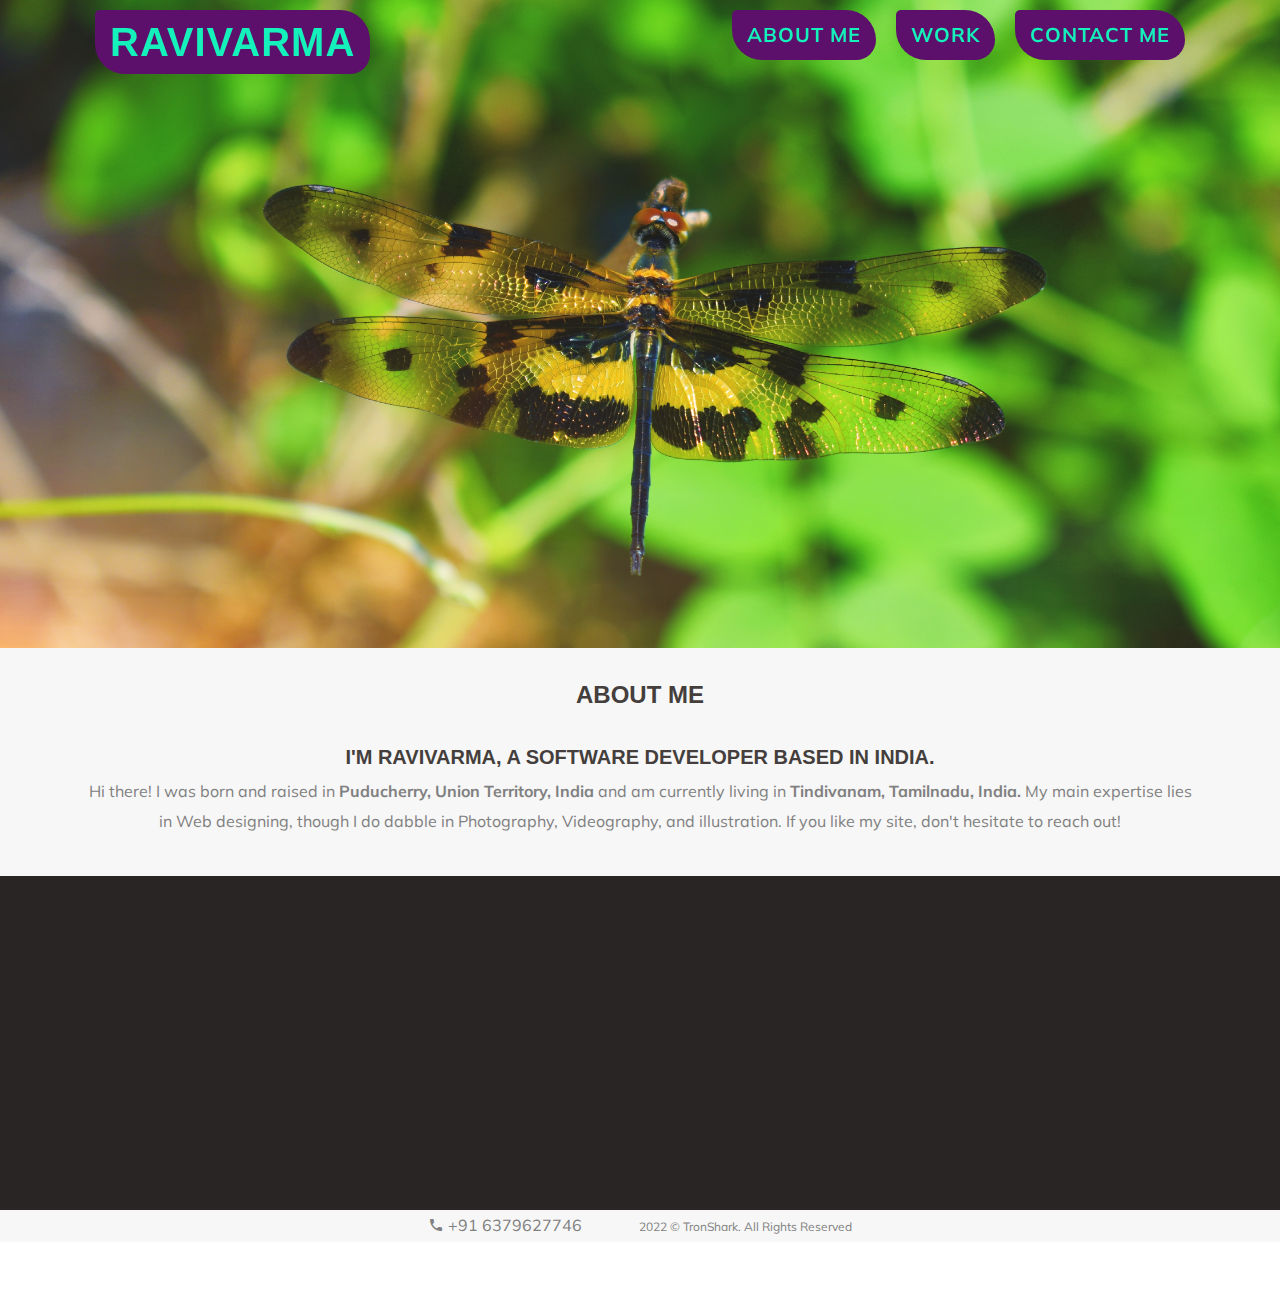
==== about.html @ 3644794b "first commit" ====
<!DOCTYPE html>
<html lang="en">
  <head prefix="og: http://ogp.me/ns#">
    <meta charset="utf-8" />
    <meta http-equiv="Cache-Control" content="no-store" />
    <meta http-equiv="X-UA-Compatible" content="IE=Edge" />
    <meta name="viewport" content="width=device-width, initial-scale=1.0" />

    <meta name="robots" content="index, nofollow" />
    <meta name="web_author" content="Ravivarma" />
    <meta property="og:title" content="varma | About Me" />
    <meta property="og:type" content="website" />
    <meta property="og:url" content="https://varma.com/about.html" />

    <link rel="shortcut icon" href="/images/DP_edited - Copy.jpg" />
    <title>Ravivarma</title>
    <link href="css/aos.css" rel="stylesheet" />
    <!-- Bootstrap core CSS -->
    <link href="css/bootstrap.min.css" rel="stylesheet" />
    <link
      href="https://maxcdn.bootstrapcdn.com/font-awesome/4.7.0/css/font-awesome.min.css"
      rel="stylesheet"
    />
    <!-- Materialdesign icons css -->
    <link href="css/materialdesignicons.min.css" rel="stylesheet" />
    <!-- Mobirise icons css -->
    <link href="css/mobiriseicons.css" rel="stylesheet" />
    <!--Template Color-->
    <link href="css/colors/default.css" rel="stylesheet" id="color-opt" />
    <!-- Custom styles for this template -->
    <link href="css/style.css" rel="stylesheet" />
    <link href="css/menu.css" rel="stylesheet" />
    <link href="css/lightbox.min.css" rel="stylesheet" />

    <!-- Global site tag (gtag.js) - Google Analytics -->
    <script
      async
      src="https://www.googletagmanager.com/gtag/js?id=UA-61509387-1"
    ></script>
    <script>
      window.dataLayer = window.dataLayer || [];
      function gtag() {
        dataLayer.push(arguments);
      }
      gtag("js", new Date());

      gtag("config", "UA-61509387-1");
    </script>
  </head>
  <body>
    <!-- Navigation Bar-->
    <header id="topnav" class="defaultscroll fixed-top sticky">
      <div class="container">
        <!-- Logo container-->
        <div>
          <a
            href="index.html"
            class="logo text-uppercase"
            target="_self"
            rel="noopener noreferrer"
          >
            <h1 id="varma">RAVIVARMA</h1>
          </a>
        </div>
        <!-- End Logo container-->
        <div class="menu-extras">
          <div class="menu-item">
            <!-- Mobile menu toggle-->
            <a class="navbar-toggle" href="#" rel="nofollow" role="button">
              <div class="lines">
                <span></span>
                <span></span>
                <span></span>
              </div>
            </a>
            <!-- End mobile menu toggle-->
          </div>
        </div>
        <div id="navigation">
          <!-- Navigation Menu-->
          <ul class="navigation-menu">
            <li class="">
              <a href="about.html"> About Me</a>
            </li>
            <li class="">
              <a href="Work.html"> Work</a>
            </li>
            <li class="">
              <a href="Contact.html">Contact me</a>
            </li>
          </ul>
        </div>
      </div>
    </header>

    <div class="about-container">
      <div id="particles-js">
        <div class="product-caption text-center"></div>
      </div>
      <section class="section bg-light pt-4 pb-4">
        <div class="container">
          <!-- data-aos="fade-up"-->
          <div class="title text-center">
            <h2><b> About Me </b></h2>
            <span class="title-border"><i class=""></i></span>
          </div>
          <div class="row justify-content-center">
            <div class="col-md-12 col-xs-12">
              <h5 class="text-center">
                I'm Ravivarma, a Software Developer based in India.
              </h5>
              <p class="text-center">
                Hi there! I was born and raised in
                <b>Puducherry, Union Territory, India</b> and am currently
                living in <b>Tindivanam, Tamilnadu, India. </b> My main
                expertise lies in Web designing, though I do dabble in
                Photography, Videography, and illustration. If you like my site,
                don't hesitate to reach out!
              </p>
            </div>
          </div>
        </div>
      </section>

      <section class="section footer">
        <div class="container" data-aos="fade-up">
          <div class="row">
            <div class="col-lg-10 d-none d-sm-block">
              <h5 class="text-uppercase footer-title text-left">Contact</h5>
              <div class="row justify-content-center">
                <div class="contact-us col">
                  <ul class="list-unstyled company-sub-menu">
                    <li>
                      <a href="" target="_blank"> Resume </a>
                    </li>
                    <li>
                      <a
                        href="mailto:ravivarma.dy@gmail.com?Subject=Information%20about"
                        target="_blank"
                      >
                        Email
                      </a>
                    </li>
                    <li>
                      <a
                        href="https://www.linkedin.com/in/ravivarma-damodharan"
                        target="_blank"
                      >
                        LinkedIn
                      </a>
                    </li>
                    <li>
                      <a
                        href="https://www.facebook.com/krrish.krishna.940/"
                        target="_blank"
                      >
                        Facebook
                      </a>
                    </li>
                    <li>
                      <a
                        href="https://www.youtube.com/channel/UC0N2iqDBIHFuB_pYarx8Trg"
                        target="_blank"
                      >
                        Youtube
                      </a>
                    </li>
                  </ul>
                </div>
              </div>
            </div>
            <div class="col-lg-2">
              <Img src="/images/DP_edited - Copy.jpg " id="myphoto"></Img>
            </div>
          </div>
        </div>
      </section>
    </div>
    <div class="footer-alt bg-light">
      <div class="container">
        <div class="row justify-content-center">
          <div class="text-center">
            <div class="contact-us d-i-b">
              <a
                href="tel:+916379627746"
                rel="nofollow"
                class="text-grey p-r-5"
              >
                <i class="mdi mdi-phone"></i> +91 6379627746
              </a>
            </div>

            <div class="contact-us d-i-b">
              <span class="pl-5 f-s-12">
                2022 © TronShark. All Rights Reserved
              </span>
            </div>
          </div>
        </div>
      </div>
    </div>
    <!-- js placed at the end of the document so the pages load faster -->
    <script src="js/jquery.min.js"></script>
    <script src="js/popper.min.js"></script>
    <script src="js/bootstrap.min.js"></script>
    <script src="js/scrollspy.min.js" type="text/javascript"></script>
    <script src="js/aos.js"></script>
    <!--common script for all pages-->
    <script src="js/jquery.app.js"></script>

    <!--<script type="text/javascript" src="assets/js/jquery.easing.min.js"></script>-->
    <script type="text/javascript" src="assets/js/lightbox.min.js"></script>
    <script
      type="text/javascript"
      src="assets/js/imagesloaded.pkgd.min.js"
    ></script>
    <script type="text/javascript" src="assets/js/isotope.pkgd.min.js"></script>

    <script>
      !(function (a) {
        "use strict";

        a(function () {
          var b = a(".work-posts");
          b.imagesLoaded().progress(function () {
            b.isotope({
              itemSelector: ".item",
            });
          });
          var c = {
            numberGreaterThan50: function () {
              var b = a(this).find(".number").text();
              return parseInt(b, 10) > 50;
            },
            ium: function () {
              var b = a(this).find(".name").text();
              return b.match(/ium$/);
            },
          };
          a("#filters").on("click", "li", function () {
            var d = a(this).attr("data-filter");
            (d = c[d] || d),
              b.isotope({
                filter: d,
              });
          }),
            a(".filters").each(function (b, c) {
              var d = a(c);
              d.on("click", "li", function () {
                d.find(".active").removeClass("active"),
                  a(this).addClass("active");
              });
            });
        })(new WOW()).init();
      })(jQuery);
    </script>
  </body>
</html>
---- css/mobiriseicons.css ----
@font-face {
  font-family: 'MobiriseIcons';
  src:  url('../fonts/MobiriseIcons73ab.html?5dqoim');
  src:  url('../fonts/MobiriseIcons73ab.html?5dqoim#iefix') format('embedded-opentype'),
    url('../fonts/mobirise73ab.ttf?5dqoim') format('truetype'),
    url('../fonts/mobirise73ab.woff?5dqoim') format('woff'),
    url('../fonts/MobiriseIcons73ab-2.html?5dqoim#MobiriseIcons') format('svg');
  font-weight: normal;
  font-style: normal;
}

[class^="mbri-"], [class*=" mbri-"] {
  /* use !important to prevent issues with browser extensions that change fonts */
  font-family: 'MobiriseIcons' !important;
  speak: none;
  font-style: normal;
  font-weight: normal;
  font-variant: normal;
  text-transform: none;
  line-height: 1;

  /* Better Font Rendering =========== */
  -webkit-font-smoothing: antialiased;
  -moz-osx-font-smoothing: grayscale;
}

.mbri-add-submenu:before {
  content: "\e900";
}
.mbri-alert:before {
  content: "\e901";
}
.mbri-align-center:before {
  content: "\e902";
}
.mbri-align-justify:before {
  content: "\e903";
}
.mbri-align-left:before {
  content: "\e904";
}
.mbri-align-right:before {
  content: "\e905";
}
.mbri-android:before {
  content: "\e906";
}
.mbri-apple:before {
  content: "\e907";
}
.mbri-arrow-down:before {
  content: "\e908";
}
.mbri-arrow-next:before {
  content: "\e909";
}
.mbri-arrow-prev:before {
  content: "\e90a";
}
.mbri-arrow-up:before {
  content: "\e90b";
}
.mbri-bold:before {
  content: "\e90c";
}
.mbri-bookmark:before {
  content: "\e90d";
}
.mbri-bootstrap:before {
  content: "\e90e";
}
.mbri-briefcase:before {
  content: "\e90f";
}
.mbri-browse:before {
  content: "\e910";
}
.mbri-bulleted-list:before {
  content: "\e911";
}
.mbri-calendar:before {
  content: "\e912";
}
.mbri-camera:before {
  content: "\e913";
}
.mbri-cart-add:before {
  content: "\e914";
}
.mbri-cart-full:before {
  content: "\e915";
}
.mbri-cash:before {
  content: "\e916";
}
.mbri-change-style:before {
  content: "\e917";
}
.mbri-chat:before {
  content: "\e918";
}
.mbri-clock:before {
  content: "\e919";
}
.mbri-close:before {
  content: "\e91a";
}
.mbri-cloud:before {
  content: "\e91b";
}
.mbri-code:before {
  content: "\e91c";
}
.mbri-contact-form:before {
  content: "\e91d";
}
.mbri-credit-card:before {
  content: "\e91e";
}
.mbri-cursor-click:before {
  content: "\e91f";
}
.mbri-cust-feedback:before {
  content: "\e920";
}
.mbri-database:before {
  content: "\e921";
}
.mbri-delivery:before {
  content: "\e922";
}
.mbri-desktop:before {
  content: "\e923";
}
.mbri-devices:before {
  content: "\e924";
}
.mbri-down:before {
  content: "\e925";
}
.mbri-download:before {
  content: "\e926";
}
.mbri-drag-n-drop:before {
  content: "\e927";
}
.mbri-drag-n-drop2:before {
  content: "\e928";
}
.mbri-edit:before {
  content: "\e929";
}
.mbri-edit2:before {
  content: "\e92a";
}
.mbri-error:before {
  content: "\e92b";
}
.mbri-extension:before {
  content: "\e92c";
}
.mbri-features:before {
  content: "\e92d";
}
.mbri-file:before {
  content: "\e92e";
}
.mbri-flag:before {
  content: "\e92f";
}
.mbri-folder:before {
  content: "\e930";
}
.mbri-gift:before {
  content: "\e931";
}
.mbri-github:before {
  content: "\e932";
}
.mbri-globe-2:before {
  content: "\e933";
}
.mbri-globe:before {
  content: "\e934";
}
.mbri-growing-chart:before {
  content: "\e935";
}
.mbri-hearth:before {
  content: "\e936";
}
.mbri-help:before {
  content: "\e937";
}
.mbri-home:before {
  content: "\e938";
}
.mbri-hot-cup:before {
  content: "\e939";
}
.mbri-idea:before {
  content: "\e93a";
}
.mbri-image-gallery:before {
  content: "\e93b";
}
.mbri-image-slider:before {
  content: "\e93c";
}
.mbri-info:before {
  content: "\e93d";
}
.mbri-italic:before {
  content: "\e93e";
}
.mbri-key:before {
  content: "\e93f";
}
.mbri-laptop:before {
  content: "\e940";
}
.mbri-layers:before {
  content: "\e941";
}
.mbri-left-right:before {
  content: "\e942";
}
.mbri-left:before {
  content: "\e943";
}
.mbri-letter:before {
  content: "\e944";
}
.mbri-like:before {
  content: "\e945";
}
.mbri-link:before {
  content: "\e946";
}
.mbri-lock:before {
  content: "\e947";
}
.mbri-login:before {
  content: "\e948";
}
.mbri-logout:before {
  content: "\e949";
}
.mbri-magic-stick:before {
  content: "\e94a";
}
.mbri-map-pin:before {
  content: "\e94b";
}
.mbri-menu:before {
  content: "\e94c";
}
.mbri-mobile:before {
  content: "\e94d";
}
.mbri-mobile2:before {
  content: "\e94e";
}
.mbri-mobirise:before {
  content: "\e94f";
}
.mbri-more-horizontal:before {
  content: "\e950";
}
.mbri-more-vertical:before {
  content: "\e951";
}
.mbri-music:before {
  content: "\e952";
}
.mbri-new-file:before {
  content: "\e953";
}
.mbri-numbered-list:before {
  content: "\e954";
}
.mbri-opened-folder:before {
  content: "\e955";
}
.mbri-pages:before {
  content: "\e956";
}
.mbri-paper-plane:before {
  content: "\e957";
}
.mbri-paperclip:before {
  content: "\e958";
}
.mbri-photo:before {
  content: "\e959";
}
.mbri-photos:before {
  content: "\e95a";
}
.mbri-pin:before {
  content: "\e95b";
}
.mbri-play:before {
  content: "\e95c";
}
.mbri-plus:before {
  content: "\e95d";
}
.mbri-preview:before {
  content: "\e95e";
}
.mbri-print:before {
  content: "\e95f";
}
.mbri-protect:before {
  content: "\e960";
}
.mbri-question:before {
  content: "\e961";
}
.mbri-quote-left:before {
  content: "\e962";
}
.mbri-quote-right:before {
  content: "\e963";
}
.mbri-redo:before {
  content: "\e964";
}
.mbri-refresh:before {
  content: "\e965";
}
.mbri-responsive:before {
  content: "\e966";
}
.mbri-right:before {
  content: "\e967";
}
.mbri-rocket:before {
  content: "\e968";
}
.mbri-sad-face:before {
  content: "\e969";
}
.mbri-sale:before {
  content: "\e96a";
}
.mbri-save:before {
  content: "\e96b";
}
.mbri-search:before {
  content: "\e96c";
}
.mbri-setting:before {
  content: "\e96d";
}
.mbri-setting2:before {
  content: "\e96e";
}
.mbri-setting3:before {
  content: "\e96f";
}
.mbri-share:before {
  content: "\e970";
}
.mbri-shopping-bag:before {
  content: "\e971";
}
.mbri-shopping-basket:before {
  content: "\e972";
}
.mbri-shopping-cart:before {
  content: "\e973";
}
.mbri-sites:before {
  content: "\e974";
}
.mbri-smile-face:before {
  content: "\e975";
}
.mbri-speed:before {
  content: "\e976";
}
.mbri-star:before {
  content: "\e977";
}
.mbri-success:before {
  content: "\e978";
}
.mbri-sun:before {
  content: "\e979";
}
.mbri-sun2:before {
  content: "\e97a";
}
.mbri-tablet-vertical:before {
  content: "\e97b";
}
.mbri-tablet:before {
  content: "\e97c";
}
.mbri-target:before {
  content: "\e97d";
}
.mbri-timer:before {
  content: "\e97e";
}
.mbri-to-ftp:before {
  content: "\e97f";
}
.mbri-to-local-drive:before {
  content: "\e980";
}
.mbri-touch-swipe:before {
  content: "\e981";
}
.mbri-touch:before {
  content: "\e982";
}
.mbri-trash:before {
  content: "\e983";
}
.mbri-underline:before {
  content: "\e984";
}
.mbri-undo:before {
  content: "\e985";
}
.mbri-unlink:before {
  content: "\e986";
}
.mbri-unlock:before {
  content: "\e987";
}
.mbri-up-down:before {
  content: "\e988";
}
.mbri-up:before {
  content: "\e989";
}
.mbri-update:before {
  content: "\e98a";
}
.mbri-upload:before {
  content: "\e98b";
}
.mbri-user:before {
  content: "\e98c";
}
.mbri-user2:before {
  content: "\e98d";
}
.mbri-users:before {
  content: "\e98e";
}
.mbri-video-play:before {
  content: "\e98f";
}
.mbri-video:before {
  content: "\e990";
}
.mbri-watch:before {
  content: "\e991";
}
.mbri-website-theme:before {
  content: "\e992";
}
.mbri-wifi:before {
  content: "\e993";
}
.mbri-windows:before {
  content: "\e994";
}
.mbri-zoom-out:before {
  content: "\e995";
}
---- css/colors/default.css ----
/*
* Template Name : Linexon | Responsive Bootstrap Landing Template
* Version : 1.0.0
* Created by : Themesdesign
* File : Template default color
*/

span.title-border,.features-desc a:hover,.service-box .service-icon,.company-sub-menu li a:hover,.text-custom,#topnav .has-submenu.active .submenu li.active > a,
#navigation li.active a,#topnav .navigation-menu > li .submenu li a:hover,#topnav .navigation-menu .has-submenu .submenu > li:hover > a,
#topnav .navigation-menu > li:hover > a {
  color: #036a9f !important;
}

.btn-custom,.bg-custom,.play-icon-circle,.main-slider .flex-control-paging li a.flex-active,.features-border,.team-social li a:hover,.plan-price h6,
.footer-icons li a:hover,#topnav .navbar-toggle.open span:hover {
  /*  615fe6 */
  background-color: #036a9f ;
}

.btn-custom{
  border: 1px solid #036a9f !important;
}

.team-box.active,.team-social li a:hover,.form-control:focus,.footer-icons li a:hover,#topnav .has-submenu.active .menu-arrow{
    border-color: #036a9f !important;
}

.btn-custom:hover,
.btn-custom:focus,
.btn-custom:active,
.btn-custom.active,
.btn-custom.focus,
.btn-custom:active,
.btn-custom:focus,
.btn-custom:hover,
.open > .dropdown-toggle.btn-custom {
    background-color:#5250d0;
    border-color:#5250d0;
}

@media (min-width: 992px) {
  #topnav .navigation-menu > li .submenu li a:hover,#topnav .navigation-menu .has-submenu .submenu > li:hover > a,#topnav .navigation-menu > li:hover > a,
  #topnav .navigation-menu > li:hover > .menu-arrow{
    color: #036a9f;
  }
}

@media (max-width: 991px) {
  #topnav .navigation-menu > li > a:hover,
  #topnav .navigation-menu > li .submenu li a:hover,
  #topnav .navigation-menu > li.has-submenu.open > a,
  #topnav .menu-extras .menu-item .cart > a:hover,
  #topnav .menu-extras .menu-item .search > a:hover,#topnav .navigation-menu .submenu.open .has-submenu.open > a,#topnav .has-submenu.active a{
    color: #036a9f !important;
  }
}
---- css/style.css ----
﻿@import url("https://fonts.googleapis.com/css?family=Muli");
@import url("https://fonts.googleapis.com/css?family=Arimo");
@import url("https://fonts.googleapis.com/css?family=Questrial");

body {
  /*font-family: 'Lato', sans-serif;*/
  /*font-family: 'Source Sans Pro', sans-serif;*/
  font-family: "Muli", sans-serif;
  color: #808080;
  line-height: 30px;
}

.text-grey {
  color: #808080;
}

a:hover {
  color: inherit !important;
}

h1,
h2,
h3,
h4,
h5,
h6 {
  font-family: "Arimo", sans-serif;
  font-family: Montserrat, sans-serif;
  font-weight: 700;
  text-transform: uppercase;
  color: #443e3c;
}

.text-clamp-3 {
  overflow: hidden;
  display: -webkit-box;
  -webkit-line-clamp: 3;
  -webkit-box-orient: vertical;
}

a {
  text-decoration: none !important;
  outline: none !important;
}

.p-20 {
  padding: 20px;
}

.custom-badge {
  display: inline-block;
  padding: 8px 12px;
  margin: 0 8px;
  text-transform: uppercase;
  font-size: 13px;
  font-weight: 500;
  background: #fff;
  cursor: pointer;
  margin-bottom: 15px;
}

.bg-light {
  background-color: #f7f7f7 !important;
}

.bg-lightgrey {
  background-color: #f8f9fa !important;
}

.bg-blue {
  background-color: #036a9f !important;
}

.bg-light-blue {
  background-color: #42d1fb !important;
}

.bg-light-blue-gradiant {
  background-color: rgba(67, 209, 251, 0.5) !important;
}

.bg-blue-gradiant {
  background-color: hsla(211, 100%, 50%, 0.5) !important;
}

.bg-purple {
  background-color: #864ba5;
}

.bg-purple-gradiant {
  background-color: hsla(262, 29%, 53%, 0.5) !important;
}

.bg-pink {
  background-color: #b24592;
}

.bg-orange {
  background-color: hsla(33, 100%, 52%, 0.788235294117647);
}

.bg-theme-orange {
  background-color: #ff900a !important;
}

.text-purple {
  color: #864ba5 !important;
}

.text-benchaway-blue {
  color: #b91b09 !important;
}

.banyanPro {
  color: #ff9200;
  text-transform: capitalize !important;
}

.inspire_ceo {
  font-size: 34px;
  font-family: "Anton", sans-serif;
  color: #ffc107;
  line-height: 42px;
  font-weight: 300 !important;
}

#mainslider .full-screen {
  background-size: cover;
  background-position: center;
  background-repeat: no-repeat;
}

#mainslider .carousel-item {
  height: auto !important;
  min-height: 60vh !important;
  /*height: 80vh !important;*/
  /*min-height: 65vh !important;*/
  background-position-x: 15% !important;
}

/*#mainslider .carousel-item img {
        height: 80vh !important;
    }*/

#mainslider .carousel-control-next,
#mainslider .carousel-control-prev {
  width: 8%;
}

#mainslider .carousel-item .carousel-caption {
  right: 0;
  width: 100%;
  left: 9%;
  top: 55%;
  transform: translateY(-50%);
  bottom: initial;
}

#mainslider .carousel-item .carousel-caption h5 {
  font-size: 52px;
  color: #fff;
  text-align: left;
  text-transform: inherit;
  width: 60%;
  line-height: 58px;
}

#mainslider .carousel-item .carousel-caption .tagline,
.tagline {
  font-size: 22px;
  margin-bottom: 10px;
  opacity: 0.8;
}

#mainslider .btn-primary {
  border: 1px solid #d6d6d6;
  margin-top: 15px;
  transition: 0.3s;
}

.btn-banyanpro {
  background-color: #ebf5f9;
  color: #036a9f;
  transition: 0.3s;
}

.btn-banyanpro:hover {
  background-color: #036a9f;
  color: #ebf5f9;
  transition: 0.3s;
}

.btn-banyanflow {
  background-color: #f1fbf6;
  color: #25c16f;
}

.btn-banyanflow:hover {
  background-color: #179e57;
  color: #f1fbf6;
}

.btn-delxpro {
  background-color: #fbf2db;
  color: #f5b212;
}

.btn-delxpro:hover {
  background-color: #ffbf26;
  color: #fbf2db;
}

.btn-signex {
  background-color: #ffd9e6;
  color: #d91a5d;
}

.btn-signex:hover {
  background-color: #b7124b;
  color: #ffd9e6;
}

.btn-benchaway {
  background-color: #fee1dd;
  color: #d81f08;
}

.btn-benchaway:hover {
  background-color: #d81f08;
  color: #fee1dd;
}

a.btn-primary {
  color: #fff !important;
}

a.btn-primary:hover,
a.btn-primary:focus {
  color: #fff !important;
}

#products-list {
  background-image: url("") /*../images/homepage/varma-banner.png*/;
  background-position: center;
  background-size: cover;
}

.carousel-fade .carousel-item {
  opacity: 0;
  transition-duration: 0.6s;
  transition-property: opacity;
}

.carousel-fade .carousel-item.active,
.carousel-fade .carousel-item-next.carousel-item-left,
.carousel-fade .carousel-item-prev.carousel-item-right {
  opacity: 1;
}

.carousel-fade .active.carousel-item-left,
.carousel-fade .active.carousel-item-right {
  opacity: 0;
}

.carousel-fade .carousel-item-next,
.carousel-fade .carousel-item-prev,
.carousel-fade .carousel-item.active,
.carousel-fade .active.carousel-item-left,
.carousel-fade .active.carousel-item-prev {
  transform: translateX(0);
  transform: translate3d(0, 0, 0);
}

.imp-text {
  font-size: 28px;
  color: #036a9f;
  font-weight: 600;
  line-height: 34px;
}

[data-target] {
  cursor: pointer !important;
}

#product-cont .card {
  margin-bottom: 20px;
}

#product-cont .card:hover {
  -webkit-transform: translateY(-0.5rem);
  transform: translateY(-0.5rem);
  transition: ease-in-out 0.5s;
}
/*#product-cont .card:hover .card-text {
     color:#808080;
}*/
#product-cont .card .card-text {
  color: #808080;
  margin-top: 1rem;
}
/*#product-cont .product-img {
    width: 80px;
    margin: 10px auto;
}*/

.blogs #blogs {
  position: inherit;
  width: 100%;
  height: 72vh;
  background-image: url("../images/blogs-banner.png");
  background-repeat: no-repeat;
  background-size: 100%;
  /*background-position: 50% 40%;*/
}

.blog-e-learning #blogs {
  position: inherit;
  width: 100%;
  height: 72vh;
  background-image: url(../images/blogs/importance-of-E-learning-1.png);
  background-repeat: no-repeat;
  background-size: 100%;
  background-position: 50% 40%;
}

.skill-dev #blogs {
  position: inherit;
  width: 100%;
  height: 72vh;
  background-image: url(../images/blogs/skill-development.png);
  background-repeat: no-repeat;
  background-size: 100%;
  background-position: 50% 40%;
}

.blog-card {
  border: 0;
  margin-bottom: 20px;
}

.blog-card .tags {
  list-style: none;
  padding-left: 0;
  position: absolute;
  bottom: 10px;
  left: 30px;
}

.blog-card .tags li {
  list-style: none;
  display: inline-block;
  color: #fff;
  border-radius: 3px;
  background-color: #ff9200;
  padding: 1px 10px;
  font-weight: 300;
}

.blog-card .tags li a {
  color: #ffe !important;
}

.blog-card .tags li:hover a {
  color: #fff;
}

.meta li {
  display: inline-block;
  color: rgb(41, 41, 41) !important;
  margin-right: 10px;
  font-weight: 300;
  font-size: 14px;
}

.meta {
  padding-left: 0;
}

.meta li a {
  color: rgb(41, 41, 41) !important;
}

.blog-card .card-block {
  padding-left: 20px !important;
  /*padding-top: 10px;*/
}

.blog-card h4 {
  text-transform: capitalize;
  font-weight: 600;
  margin-bottom: 5px;
}

.blog-card .card-title a {
  color: rgb(41, 41, 41);
  font-size: 22px;
}

.blog-card .card-title a:hover,
.blog-card a:hover {
  color: #ff9800 !important;
}

.blog-card .card-text {
  font-size: 16px;
  text-align: justify;
  margin-bottom: 0;
}

.color-2 {
  color: #ff9800;
}

.nav-tabs--vertical {
  border-bottom: none;
  border-right: 1px solid #ddd;
  display: flex;
  flex-flow: column nowrap;
}

.banyanFlow .nav-tabs--vertical li a span img {
  -webkit-filter: grayscale(100%) brightness(100%) sepia(100%) hue-rotate(50deg)
    saturate(1000%) contrast(0.9);
  filter: grayscale(100%) brightness(100%) sepia(100%) hue-rotate(50deg)
    saturate(1000%) contrast(0.9);
}

.dup-header {
  background-color: #fff !important;
  -moz-box-shadow: 0 10px 33px rgba(0, 0, 0, 0.1);
  -webkit-box-shadow: 0 10px 33px rgba(0, 0, 0, 0.1);
  box-shadow: 0 10px 33px rgba(0, 0, 0, 0.1) !important;
}

.nav-tabs--left {
  margin: 0 15px;
}

.nav-tabs--left .nav-item + .nav-item {
  margin-top: 0.25rem;
}

.nav-tabs--left .nav-link {
  transition: border-color 0.125s ease-in;
  white-space: nowrap;
  border: 1px solid #ddd;
  color: #808080;
  margin-right: -1px;
}

.nav-tabs--left .nav-link:hover {
  background-color: #fff;
  border-bottom-color: #ddd;
  border-right-color: #fff;
  border-bottom-left-radius: 0.25rem;
  border-top-right-radius: 0;
  margin-right: -1px;
}

.nav-tabs--left .nav-link.active {
  border-bottom-color: #ddd;
  border-right-color: #fff;
  border-bottom-left-radius: 0.25rem;
  border-top-right-radius: 0;
  margin-right: -1px;
}

.nav-tabs--left .nav-link.active:hover {
  background-color: #fff;
  border-color: #0275d8 #fff #0275d8 #0275d8;
}

/*======================
        HELPER
========================*/

.overflow-auto {
  overflow: auto !important;
}

.overflow-hidden {
  overflow: hidden !important;
}

.overflow-visible {
  overflow: visible !important;
}

.overflow-scroll {
  overflow: scroll !important;
}

.overflow-x-hidden {
  overflow-x: hidden !important;
}

.overflow-x-visible {
  overflow-x: visible !important;
}

.overflow-x-scroll {
  overflow-x: scroll !important;
}

.overflow-y-hidden {
  overflow-y: hidden !important;
}

.overflow-y-visible {
  overflow-y: visible !important;
}

.overflow-y-scroll {
  overflow-y: scroll !important;
}

.m-auto {
  margin: 0 auto !important;
}

.m-0 {
  margin: 0 !important;
}

.m-1 {
  margin: 1px !important;
}

.m-2 {
  margin: 2px !important;
}

.m-3 {
  margin: 3px !important;
}

.m-4 {
  margin: 4px !important;
}

.m-5 {
  margin: 5px !important;
}

.m-10 {
  margin: 10px !important;
}

.m-15 {
  margin: 15px !important;
}

.m-20 {
  margin: 20px !important;
}

.m-25 {
  margin: 25px !important;
}

.m-30 {
  margin: 30px !important;
}

.m-35 {
  margin: 35px !important;
}

.m-40 {
  margin: 40px !important;
}

.m-t-0 {
  margin-top: 0 !important;
}

.m-t-1 {
  margin-top: 1px !important;
}

.m-t-2 {
  margin-top: 2px !important;
}

.m-t-3 {
  margin-top: 3px !important;
}

.m-t-4 {
  margin-top: 4px !important;
}

.m-t-5 {
  margin-top: 5px !important;
}

.m-t-7 {
  margin-top: 7px !important;
}

.m-t-10 {
  margin-top: 10px !important;
}

.m-t-10p {
  margin-top: 10%;
}

.m-t-5p {
  margin-top: 5%;
}

.m-t-15 {
  margin-top: 15px !important;
}

.m-t-20 {
  margin-top: 20px !important;
}

.m-t--20 {
  margin-top: -20px !important;
}

.m-t-25 {
  margin-top: 25px !important;
}

.m-t-30 {
  margin-top: 30px !important;
}

.m-t-35 {
  margin-top: 35px !important;
}

.m-t-40 {
  margin-top: 40px !important;
}

.m-r-0 {
  margin-right: 0 !important;
}

.m-r-1 {
  margin-right: 1px !important;
}

.m-r-2 {
  margin-right: 2px !important;
}

.m-r-3 {
  margin-right: 3px !important;
}

.m-r-4 {
  margin-right: 4px !important;
}

.m-r-5 {
  margin-right: 5px !important;
}

.m-r-10 {
  margin-right: 10px !important;
}

.m-r-15 {
  margin-right: 15px !important;
}

.m-r-20 {
  margin-right: 20px !important;
}

.m-r-25 {
  margin-right: 25px !important;
}

.m-r-30 {
  margin-right: 30px !important;
}

.m-r-35 {
  margin-right: 35px !important;
}

.m-r-40 {
  margin-right: 40px !important;
}

.m-b-0 {
  margin-bottom: 0 !important;
}

.m-b-1 {
  margin-bottom: 1px !important;
}

.m-b-2 {
  margin-bottom: 2px !important;
}

.m-b-3 {
  margin-bottom: 3px !important;
}

.m-b-4 {
  margin-bottom: 4px !important;
}

.m-b-5 {
  margin-bottom: 5px !important;
}

.m-b-7 {
  margin-bottom: 7px !important;
}

.m-b-10 {
  margin-bottom: 10px !important;
}

.m-b-15 {
  margin-bottom: 15px !important;
}

.m-b-20 {
  margin-bottom: 20px !important;
}

.m-b-25 {
  margin-bottom: 25px !important;
}

.m-b-30 {
  margin-bottom: 30px !important;
}

.m-b-35 {
  margin-bottom: 35px !important;
}

.m-b-40 {
  margin-bottom: 40px !important;
}

.m-t-60 {
  margin-top: 60px !important;
}

.m-t-50 {
  margin-top: 50px !important;
}

.m-l-0 {
  margin-left: 0 !important;
}

.m-l-1 {
  margin-left: 1px !important;
}

.m-l-2 {
  margin-left: 2px !important;
}

.m-l-3 {
  margin-left: 3px !important;
}

.m-l-4 {
  margin-left: 4px !important;
}

.m-l-5 {
  margin-left: 5px !important;
}

.m-l-10 {
  margin-left: 10px !important;
}

.m-l-15 {
  margin-left: 15px !important;
}

.m-l-20 {
  margin-left: 20px !important;
}

.m-l-25 {
  margin-left: 25px !important;
}

.m-l-30 {
  margin-left: 30px !important;
}

.m-l-35 {
  margin-left: 35px !important;
}

.m-l-40 {
  margin-left: 40px !important;
}

.m-h-66 {
  min-height: 66vh !important;
}

.p-0 {
  padding: 0 !important;
}

.p-1 {
  padding: 1px !important;
}

.p-2 {
  padding: 2px !important;
}

.p-3 {
  padding: 3px !important;
}

.p-4 {
  padding: 4px !important;
}

.p-5 {
  padding: 5px !important;
}

.p-10 {
  padding: 10px !important;
}

.p-10-20 {
  padding: 10px 20px !important;
}

.p-12 {
  padding: 12px !important;
}

.p-15 {
  padding: 15px !important;
}

.p-20,
.wrapper {
  padding: 20px !important;
}

.p-25 {
  padding: 25px !important;
}

.p-30 {
  padding: 30px !important;
}

.p-35 {
  padding: 35px !important;
}

.p-40 {
  padding: 40px !important;
}

.horizontal-divider {
  height: 2px;
  margin: 25px -25px;
  background: #ebeced;
}

.p-t-0 {
  padding-top: 0 !important;
}

.p-t-1 {
  padding-top: 1px !important;
}

.p-t-2 {
  padding-top: 2px !important;
}

.p-t-3 {
  padding-top: 3px !important;
}

.p-t-4 {
  padding-top: 4px !important;
}

.p-t-5 {
  padding-top: 5px !important;
}

.p-t-10 {
  padding-top: 10px !important;
}

.p-t-15 {
  padding-top: 15px !important;
}

.p-t-20 {
  padding-top: 20px !important;
}

.p-t-25 {
  padding-top: 25px !important;
}

.p-t-30 {
  padding-top: 30px !important;
}

.p-t-35 {
  padding-top: 35px !important;
}

.p-t-40 {
  padding-top: 40px !important;
}

.p-r-0 {
  padding-right: 0 !important;
}

.p-r-1 {
  padding-right: 1px !important;
}

.p-r-2 {
  padding-right: 2px !important;
}

.p-r-3 {
  padding-right: 3px !important;
}

.p-r-4 {
  padding-right: 4px !important;
}

.p-r-5 {
  padding-right: 5px !important;
}

.p-r-10 {
  padding-right: 10px !important;
}

.p-r-15 {
  padding-right: 15px !important;
}

.p-r-20 {
  padding-right: 20px !important;
}

.p-r-25 {
  padding-right: 25px !important;
}

.p-r-30 {
  padding-right: 30px !important;
}

.p-r-35 {
  padding-right: 35px !important;
}

.p-r-40 {
  padding-right: 40px !important;
}

.p-b-0 {
  padding-bottom: 0 !important;
}

.p-b-1 {
  padding-bottom: 1px !important;
}

.p-b-2 {
  padding-bottom: 2px !important;
}

.p-b-3 {
  padding-bottom: 3px !important;
}

.p-b-4 {
  padding-bottom: 4px !important;
}

.p-b-5 {
  padding-bottom: 5px !important;
}

.p-b-10 {
  padding-bottom: 10px !important;
}

.p-b-15 {
  padding-bottom: 15px !important;
}

.p-b-20 {
  padding-bottom: 20px !important;
}

.p-b-25 {
  padding-bottom: 25px !important;
}

.p-b-30 {
  padding-bottom: 30px !important;
}

.p-b-35 {
  padding-bottom: 35px !important;
}

.p-b-40 {
  padding-bottom: 40px !important;
}

.p-l-0 {
  padding-left: 0 !important;
}

.p-l-1 {
  padding-left: 1px !important;
}

.p-l-2 {
  padding-left: 2px !important;
}

.p-l-3 {
  padding-left: 3px !important;
}

.p-l-4 {
  padding-left: 4px !important;
}

.p-l-5 {
  padding-left: 5px !important;
}

.p-l-10 {
  padding-left: 10px !important;
}

.p-l-8p {
  padding-left: 8% !important;
}

.p-l-15 {
  padding-left: 15px !important;
}

.p-l-20 {
  padding-left: 20px !important;
}

.p-l-25 {
  padding-left: 25px !important;
}

.p-l-30 {
  padding-left: 30px !important;
}

.p-l-35 {
  padding-left: 35px !important;
}

.p-l-40 {
  padding-left: 40px !important;
}

.p-l-60 {
  padding-left: 60px !important;
}

.p-l-80 {
  padding-left: 80px !important;
}

.f-s-8 {
  font-size: 8px !important;
}

.f-s-9 {
  font-size: 9px !important;
}

.f-s-10 {
  font-size: 10px !important;
}

.f-s-11 {
  font-size: 11px !important;
}

.f-s-12 {
  font-size: 12px !important;
}

.f-s-13 {
  font-size: 13px !important;
}

.f-s-14 {
  font-size: 14px !important;
}

.f-s-15 {
  font-size: 15px !important;
}

.f-s-16 {
  font-size: 16px !important;
}

.f-s-17 {
  font-size: 17px !important;
}

.f-s-18 {
  font-size: 18px !important;
}

.f-s-19 {
  font-size: 19px !important;
}

.f-s-20 {
  font-size: 20px !important;
}

.f-s-21 {
  font-size: 21px !important;
}

.f-s-22 {
  font-size: 22px !important;
}

.f-s-23 {
  font-size: 23px !important;
}

.d-flex {
  display: flex !important;
}

.f-s-60 {
  font-size: 60px !important;
}

.f-s-24 {
  font-size: 24px !important;
}

.text-right {
  text-align: right !important;
}

.text-left {
  text-align: left !important;
}

.text-center {
  text-align: center !important;
}

.pull-none {
  float: none !important;
}

.d-b {
  display: block !important;
}

.inline-block,
.d-i-b {
  display: inline-block !important;
}

.ver-align-m {
  vertical-align: middle !important;
}

.f-w-100 {
  font-weight: 100 !important;
}

.f-w-200 {
  font-weight: 200 !important;
}

.f-w-300 {
  font-weight: 300 !important;
}

.f-w-400 {
  font-weight: 400 !important;
}

.f-w-500 {
  font-weight: 500 !important;
}

.f-w-600 {
  font-weight: 600 !important;
}

.f-w-700 {
  font-weight: 700 !important;
}

.section {
  padding-top: 80px;
  padding-bottom: 80px;
  position: relative;
  background-color: #fff;
}

.section.footer {
  background-color: #292525 !important;
  padding-bottom: 20px;
}

.text-brand-blue {
  color: #036a9f !important;
}

.text-brand-orange {
  color: #ff9200 !important;
}

.home-title span.text-brand-orange {
  color: #ff9200 !important;
}

.text-darkgrey {
  color: #808080;
}

.bg-overlay {
  position: absolute;
  background-color: rgba(0, 0, 0, 0.2);
  top: 0;
  right: 0;
  left: 0;
  bottom: 0;
  width: 100%;
  height: 100%;
}

.dropdown:hover > .dropdown-menu {
  display: block;
}

.bg-overlay-gradient {
  background: #396afc; /* fallback for old browsers */
  background: -webkit-linear-gradient(
    to right,
    #2948ff,
    #396afc
  ); /* Chrome 10-25, Safari 5.1-6 */
  background: linear-gradient(
    to right,
    #2948ff,
    #396afc
  ); /* W3C, IE 10+/ Edge, Firefox 16+, Chrome 26+, Opera 12+, Safari 7+ */
  top: 0;
  right: 0;
  left: 0;
  bottom: 0;
  width: 100%;
  height: 100%;
  position: absolute;
  opacity: 0.4;
}

.title h2 {
  margin-top: 10px;
  font-size: 24px;
}

.title h2 b {
  border-bottom: 0px solid #ff9200;
  padding-bottom: 15px;
}

.benchaway-container .title h2 b {
  border-bottom: 0px solid #00c6ff;
}

.andhima-container #about .title-andhima {
  font-size: 28px !important;
  font-weight: 300;
  color: #864ba5;
}
/*span.title-border:before {
    left: 100%;
    content: "";
    background: #ff9200 ;
    width: 45px;
    height: 4px;
    top: 9px;
    margin-left:-60px;
    position: absolute;
}*/

/*span.title-border:after {
    right: 100%;
    content: "";
    background: #dadada;
    width: 45px;
    height: 1px;
    top: 9px;
    position: absolute;
}*/

span.title-border {
  padding: 0 8px;
  font-size: 18px;
  line-height: 18px;
  position: relative;
  display: inline-block;
}

.btn-rounded {
  border-radius: 30px !important;
}

.btn-custom {
  font-size: 15px;
  transition: all 0.4s;
  color: #fff !important;
}

.btn-custom:hover,
.btn-custom:focus,
.btn-custom:active,
.btn-custom.active,
.btn-custom.focus,
.btn-custom:active,
.btn-custom:focus,
.btn-custom:hover,
.open > .dropdown-toggle.btn-custom {
  box-shadow: none !important;
}

.btn-outline-custom {
  background-color: transparent;
  border: 1px solid #fff !important;
  transition: all 0.4s;
  color: #fff;
}

.btn-outline-orange {
  background-color: #ffc107;
  border: 0px solid #fff !important;
  transition: all 0.4s;
  color: #fff;
}

.btn-outline-orange:hover {
  background-color: #ff9200 !important;
}

.btn-warning {
  color: #fff !important;
}

.btn-outline-white {
  background-color: transparent;
  border: 1px solid #fff !important;
  transition: all 0.4s;
  color: #fff;
}

.btn-outline-white:hover {
  background-color: #fff !important;
  color: #ff900a;
}

.benchaway-container .btn-outline-white:hover {
  color: #00c6ff !important;
}

.andhima-container .btn-outline-white:hover {
  color: #864ba5 !important;
}

.banyan-container .btn-outline-white:hover {
  background-color: #fff !important;
  color: #036a9f !important;
}

.delxpro-container .btn-outline-white:hover {
  color: #c166a3 !important;
}

.btn-outline-custom:hover,
.btn-outline-custom:focus,
.btn-outline-custom:active,
.btn-outline-custom.active,
.btn-outline-custom.focus,
.btn-outline-custom:active,
.btn-outline-custom:focus,
.btn-outline-custom:hover,
.open > .dropdown-toggle.btn-outline-custom {
  background-color: #fff !important;
  border: 1px solid #fff !important;
  box-shadow: none !important;
  color: #fff;
}

.btn {
  padding: 12px 25px;
  font-size: 14px;
  letter-spacing: 1px;
  font-weight: 300;
  text-transform: uppercase;
  border-radius: 50px !important;
}

.vertical-content {
  display: -webkit-flex;
  display: -moz-flex;
  display: -ms-flexbox;
  display: flex;
  -webkit-align-items: center;
  align-items: center;
  -webkit-justify-content: center;
  justify-content: center;
  -ms-flex-direction: row;
  -webkit-flex-direction: row;
  flex-direction: row;
}

/*==========================
        HOME
============================*/

.bg-home {
  background-image: url("/images/home-bg.jpg");
  background-size: cover;
  background-position: center center;
  height: 100vh;
  background-attachment: fixed;
}

.home-center {
  display: table;
  width: 100%;
  height: 100%;
}

.home-desc-center {
  display: table-cell;
  vertical-align: middle;
}

.home-title {
  font-size: 3rem;
  line-height: 1.6;
  font-weight: 600;
  text-transform: uppercase;
}

.home-sub-title {
  font-size: 17px;
  line-height: 1.8;
  max-width: 600px;
}

.watch-video a span {
  font-size: 16px;
  padding-left: 10px;
  position: relative;
  top: -5px;
}

.play-icon-circle {
  height: 64px;
  width: 64px;
  line-height: 64px;
  text-align: center;
  border-radius: 50%;
  display: inline-block;
  color: #fff;
  font-size: 28px;
}

.play-btn-light {
  background-color: #fff !important;
  color: #6c77c0;
  mix-blend-mode: lighten;
}

/*----------DEMO 2-----------*/
.home-height-half {
  padding: 220px 0 150px 0;
  height: auto;
}
/*----------DEMO 3-----------*/
.home-half {
  padding-bottom: 150px;
  padding-top: 180px;
  background-image: url("../images/home-bg.jpg");
  background-size: cover;
  background-position: center center;
  position: relative;
  background-attachment: fixed;
}

.home-registration-form .form-title {
  font-size: 24px;
  font-weight: 600;
}

.home-registration-form .form-subtitle {
  line-height: 1.4;
  font-size: 18px;
}

.home-registration-form {
  border-radius: 3px;
  box-shadow: 0px 0px 3px 0px #000000;
}

.home-registration-form .registration-form label {
  font-size: 14px;
}

.home-subtitle-width-100 {
  max-width: 100%;
}

.small-text {
  font-size: 14px;
}

.registration-input-box {
  border: none;
  border-radius: 0px;
  color: #999;
  border-bottom: 1px solid #c5c5c5;
  box-shadow: none !important;
  padding-left: 0;
  padding-right: 0;
}

/*---------DEMO 6-----------*/
.back-slide {
  height: 100vh;
}

.search-form input {
  padding: 15px 20px;
  width: 100%;
  font-size: 17px;
  color: #4c5667 !important;
  border: none;
  outline: none !important;
  padding-right: 180px;
  padding-left: 30px;
  background-color: rgba(255, 255, 255, 0.85);
  border-radius: 30px;
}

.search-form button {
  position: absolute;
  top: 7px;
  right: 8px;
  outline: none !important;
  border-radius: 30px;
  font-size: 17px;
  padding: 9px 30px;
}

.search-form form {
  position: relative;
  max-width: 600px;
  margin: 0px auto;
}

/*--------DEMO 8-----------*/
.bg-gradient {
  background: -webkit-linear-gradient(#7474bf, #348ac7);
  background: -moz-linear-gradient(#7474bf, #348ac7);
  background: -ms-linear-gradient(#7474bf, #348ac7);
  background: -o-linear-gradient(#7474bf, #348ac7);
  background: linear-gradient(#7474bf, #348ac7);
}

.navbar-light {
  background-color: #fff;
  box-shadow: 0 10px 33px rgba(0, 0, 0, 0.1) !important;
}

.navbar-light .navigation-menu > li > a {
  padding-top: 25px !important;
  padding-bottom: 25px !important;
  min-height: 62px;
  color: #000 !important;
}

.navbar-light .logo .logo-dark {
  display: inline-block !important;
}

/*-----------DEMO 9----------*/
.bg-overlay-gredient {
  background: #000046; /* fallback for old browsers */
  background: -webkit-linear-gradient(
    to right,
    #1cb5e0,
    #000046
  ); /* Chrome 10-25, Safari 5.1-6 */
  background: linear-gradient(
    to right,
    #1cb5e0,
    #000046
  ); /* W3C, IE 10+/ Edge, Firefox 16+, Chrome 26+, Opera 12+, Safari 7+ */
  height: 100%;
  width: 100%;
  position: absolute;
  top: 0px;
  opacity: 0.8;
}

/*.overlay-blue {
    background-color: hsla(211, 100%, 50%, 0.2901960784313726) !important;
}

.overlay-orange {
    background-color: hsla(34, 100%, 50%, 0.32941176470588235) !important;
}

.overlay-purple {
    background-color: hsla(262, 52%, 47%, 0.32941176470588235) !important;
}*/

/*----------DEMO 10-----------*/
.bg-video {
  height: 100vh;
  background-color: #000;
}
/*---------DEMO 11--------*/
.navbar-light.small {
  top: 0px !important;
  width: 100%;
}
/*--------DEMO 12----------*/
.slidero {
  position: relative;
  z-index: 1;
}
/*---------DEMO 13-----------*/
.main-slider .flex-control-paging li a {
  width: 11px;
  height: 11px;
  display: block;
  background: rgba(255, 255, 255, 0.8);
  cursor: pointer;
  text-indent: -9999px;
  -webkit-border-radius: 20px;
  -moz-border-radius: 20px;
  -o-border-radius: 20px;
  border-radius: 20px;
  box-shadow: none;
}

.main-slider .flex-control-paging li a:hover {
  background: #333;
  background: rgba(255, 255, 255, 0.9);
}

.main-slider .flex-control-nav {
  bottom: -50px;
  left: 0;
  right: 0;
  width: auto;
}

/*==========================
        FEATURES
============================*/
.tabFeatureContent {
  padding: 15px;
  background: white;
  border-radius: 6px;
  border: 1px solid #ddd;
}

.features-desc h2 {
  font-size: 26px;
  font-weight: 600;
  line-height: 32px;
  color: #888;
}

.features-desc p {
  font-size: 20px;
  color: #999;
  line-height: 28px;
}

/*.features-desc a {
    color: #000;
    transition: all 0.5s;
    font-size: 15px;
    font-weight: 600;
}*/

.features-desc a i {
  font-size: 16px;
  position: relative;
  top: 2px;
}

.features-border {
  height: 2px;
  width: 70px;
}

.home-container .features-desc h2,
.home-container h2 {
  color: #036a9f;
}
/*==========================
        CTA
============================*/
.critarea-desc {
  font-size: 26px;
}
/*==========================
        SERVICES
============================*/
#service {
  /*padding: 10rem 0;*/
  background-image: -webkit-gradient(
      linear,
      left top,
      right bottom,
      from(#151515a8),
      to(rgb(41, 41, 41))
    ),
    url(../images/bg-4.jpg);
  background-image: linear-gradient(to right bottom, #151515a8, rgb(41, 41, 41)),
    url(../images/bg-4.jpg);
  background-size: cover;
  -webkit-transform: skewY(0deg);
  transform: skewY(0deg);
  background-attachment: fixed;
}

.service-box {
  background-color: #fff;
  border: 1px dotted #dddddd;
  border-radius: 3px;
  position: relative;
  -webkit-box-shadow: 0 1.5rem 4rem rgba(0, 0, 0, 0.15);
  box-shadow: 0 1.5rem 4rem rgba(0, 0, 0, 0.15);
  -webkit-transition: -webkit-transform 0.3s;
  transition: -webkit-transform 0.3s;
  transition: transform 0.3s;
  transition: transform 0.3s, -webkit-transform 0.3s;
}

.service-box:hover {
  -webkit-transform: translateY(-1.5rem) scale(1.03);
  transform: translateY(-1.5rem) scale(1.03);
}

.service-left {
  float: left;
}

.service-box .service-icon {
  font-size: 66px;
  position: absolute;
  top: 50%;
  left: 7%;
  transform: translateY(-50%);
  color: #ffffff !important;
}

.service-box .service-desc {
  margin-left: 25%;
  padding: 15px;
}

.service-box .service-desc h4 {
  font-size: 18px;
  font-weight: 600;
}

.service-box .service-desc p {
  font-size: 14px;
}

.bg-transparent {
  background-color: transparent !important;
}

.benchaway-color,
.benchaway-product p,
.benchaway-product h4,
.benchaway-product .service-icon {
  color: #808080 !important;
}

.andhima-color,
.andhima-product p,
.andhima-product h4,
.andhima-product .service-icon {
  color: #808080 !important;
}

.banyan-color,
.banyan-product p,
.banyan-product h4,
.banyan-product .service-icon {
  color: #808080 !important;
}

.delxpro-color,
.delxpro-product p,
.delxpro-product h4,
.delxpro-product .service-icon {
  color: #808080 !important;
}
/* Circle design */

@-moz-keyframes move {
  0% {
    transform: translate(0px, 0px);
  }

  25% {
    transform: translate(-20px, 30px);
  }

  50% {
    transform: translate(0px, 60px);
  }

  75% {
    transform: translate(-40px, 30px);
  }

  100% {
    transform: translate(0px, 0px);
  }
}

@-webkit-keyframes move {
  0% {
    transform: translate(0px, 0px);
  }

  25% {
    transform: translate(-20px, 30px);
  }

  50% {
    transform: translate(0px, 60px);
  }

  75% {
    transform: translate(-40px, 30px);
  }

  100% {
    transform: translate(0px, 0px);
  }
}

@-o-keyframes move {
  0% {
    transform: translate(0px, 0px);
  }

  25% {
    transform: translate(-20px, 30px);
  }

  50% {
    transform: translate(0px, 60px);
  }

  75% {
    transform: translate(-40px, 30px);
  }

  100% {
    transform: translate(0px, 0px);
  }
}

@keyframes move {
  0% {
    transform: translate(0px, 0px);
  }

  25% {
    transform: translate(-20px, 30px);
  }

  50% {
    transform: translate(0px, 60px);
  }

  75% {
    transform: translate(-40px, 30px);
  }

  100% {
    transform: translate(0px, 0px);
  }
}

@-moz-keyframes og-moves {
  0% {
    transform: translate(none, 0px);
  }

  25% {
    transform: translate(none, 0px);
  }

  50% {
    transform: translate(none, 0px);
  }

  75% {
    transform: translate(none, -10px);
  }

  100% {
    transform: translate(-3%, 0px);
  }
}

@-webkit-keyframes og-moves {
  0% {
    transform: translate(none, 0px);
  }

  25% {
    transform: translate(none, 0px);
  }

  50% {
    transform: translate(none, 0px);
  }

  75% {
    transform: translate(none, 0px);
  }

  100% {
    transform: translate(none, 0px);
  }
}

@-o-keyframes og-moves {
  0% {
    transform: translate(none, 0px);
  }

  25% {
    transform: translate(none, 0px);
  }

  50% {
    transform: translate(none, 0px);
  }

  75% {
    transform: translate(none, -10px);
  }

  100% {
    transform: translate(-3%, 0px);
  }
}

@keyframes og-moves {
  0% {
    transform: translate(none, 0px);
  }

  25% {
    transform: translate(none, 0px);
  }

  50% {
    transform: translate(none, 0px);
  }

  75% {
    transform: translate(none, 0px);
  }

  100% {
    transform: translate(-42%, 10px);
  }
}

.circle {
  opacity: 0.09;
  background-image: linear-gradient(
    -238deg,
    rgba(46, 128, 89, 0.24) 0%,
    rgba(67, 183, 127, 0) 100%
  );
  box-shadow: 0 116px 237px 0 rgba(0, 0, 0, 0.65);
  width: 325px;
  height: 325px;
  border-radius: 100%;
  position: absolute;
  top: -140px;
  right: 120px;
  z-index: 1;
  overflow: hidden;
  animation: move 11s 500ms linear alternate infinite,
    fade-in 3300ms 0s cubic-bezier(0.68, -0.55, 0.265, 1.55);
}

.circle-2 {
  opacity: 0.09;
  background-image: linear-gradient(
    -238deg,
    rgba(46, 128, 89, 0.24) 0%,
    rgba(67, 183, 127, 0) 100%
  );
  box-shadow: 0 116px 237px 0 rgba(0, 0, 0, 0.62);
  width: 315px;
  height: 315px;
  border-radius: 100%;
  position: absolute;
  top: -120px;
  left: 100px;
  z-index: 1;
  overflow: hidden;
  animation: move-2 13s 500ms linear alternate infinite,
    fade-in 3300ms 0s cubic-bezier(0.68, -0.55, 0.265, 1.55);
}

.circle-3 {
  opacity: 0.09;
  background-image: linear-gradient(
    -238deg,
    rgba(46, 128, 89, 0.24) 0%,
    rgba(67, 183, 127, 0) 100%
  );
  box-shadow: 0 116px 237px 0 rgba(0, 0, 0, 0.65);
  width: 240px;
  height: 240px;
  border-radius: 100%;
  position: absolute;
  top: 60%;
  left: 255px;
  z-index: 1;
  overflow: hidden;
  animation: move-3 11s 500ms linear alternate infinite,
    fade-in 3300ms 0s cubic-bezier(0.68, -0.55, 0.265, 1.55);
}

/*.circle-5 {
    opacity: 0.09;
    background-image: linear-gradient(-238deg, rgba(46, 128, 89, 0.24) 0%, rgba(67, 183, 127, 0.00) 100%);
    box-shadow: 0 116px 237px 0 rgba(0, 0, 0, 0.65);
    width: 270px;
    height: 270px;
    border-radius: 100%;
    position: absolute;
    top: 450px;
    left: 180px;
    z-index: 1;
    overflow: hidden;
    animation: move-3 11s 500ms linear alternate infinite, fade-in 3300ms 0s cubic-bezier(0.68, -0.55, 0.265, 1.55);
}*/

.circle-4 {
  opacity: 0.05;
  background-image: linear-gradient(
    -238deg,
    rgba(46, 128, 89, 0.24) 0%,
    rgba(54, 149, 103, 0.15) 37%,
    rgba(67, 183, 127, 0) 100%
  );
  box-shadow: 0 116px 237px 0 rgba(0, 0, 0, 0.57);
  width: 440px;
  height: 440px;
  border-radius: 100%;
  position: absolute;
  top: 55%;
  right: 5px;
  z-index: 1;
  overflow: hidden;
  animation: move-4 11s 500ms linear alternate infinite,
    fade-in 3300ms 0s cubic-bezier(0.68, -0.55, 0.265, 1.55);
}

.og-circ {
  width: 435px;
  height: 435px;
  border-radius: 100%;
  position: absolute;
  margin: 0 auto;
  opacity: 0.09;
  background-image: linear-gradient(
    -238deg,
    rgba(46, 128, 89, 0.24) 0%,
    rgba(54, 149, 103, 0.15) 37%,
    rgba(67, 183, 127, 0) 100%
  );
  box-shadow: 0 116px 237px 0 rgba(0, 0, 0, 0.57);
  z-index: 1;
  left: 50% !important;
  -webkit-transform: translateX(-50%);
  transform: translateX(-50%);
  top: 25%;
  animation: og-moves 3s 500ms linear alternate infinite,
    fade-in 3300ms 0s cubic-bezier(0.68, -0.55, 0.265, 1.55);
}

/*=========================
    CLIENTS/TESTIMONIAL
===========================*/

.testimonial-box h4 {
  line-height: 26px;
  font-style: italic;
  font-size: 16px;
  font-weight: 400;
  font-family: "Roboto", sans-serif;
}

.client-images img {
  max-height: 30px;
  width: auto !important;
  margin: 10px auto;
  opacity: 0.3;
  transition: all 0.5s;
}

.client-images img:hover {
  opacity: 0.6;
}

.client-images .owl-pagination {
  display: none;
}

.testi-work {
  font-size: 15px;
}

/*=========================
        TEAM
===========================*/
/*#membership .team-box .team-img:hover {
    -webkit-backface-visibility: hidden;
    backface-visibility: hidden;
    -webkit-transform: translateZ(0) scale(1.20);
    -moz-transform: scale(1.20);
    -ms-transform: scale(1.20);
    -o-transform: translatZ(0) scale(1.20);
    transform: translatZ(0) scale(1.20);
    -webkit-transition: all .3s ease;
    -moz-transition: all .3s ease;
    -o-transition: all .3s ease;
    -ms-transition: all .3s ease;
    transition: all .3s ease;
}*/
.Clientele .owl-nav > div {
  margin-top: -26px;
  position: absolute;
  top: 50%;
  color: #cdcbcd;
}

.Clientele .owl-nav i {
  font-size: 52px;
}

.Clientele .owl-nav .owl-prev {
  left: -30px;
}

.Clientele .owl-nav .owl-next {
  right: -30px;
}

.team-box {
  border-radius: 7px;
  background: white;
  min-height: 100px;
  border: 1px dashed #ddd;
}

.team-box .team-desc .team-name {
  font-weight: 600;
}

.team-box .team-desc .team-work {
  font-size: 14px;
}

.team-social li a {
  color: #808083;
  transition: all 0.52s;
  border: 1px solid #ddd;
  border-radius: 50%;
  height: 30px;
  width: 30px;
  line-height: 30px;
  font-size: 12px;
  display: inline-block;
}

.team-social li a:hover {
  color: #fff !important;
}

/*=========================
        About Me
===========================*/
.contact-container #particles-js {
  position: inherit;
  width: 100%;
  height: 72vh;
  background-image: url("/images/Dragonfly.jpg") /*../images/contact.png*/;
  background-repeat: no-repeat;
  background-size: 100%;
  background-position: 50% 40%;
}

.about-container #particles-js {
  position: inherit;
  width: 100%;
  height: 72vh;
  background-image: url("/images/Dragonfly.jpg")
    /*../images/events/About_Us.png*/;
  /*background-image: url('../images/about2.jpg');*/
  background-repeat: no-repeat;
  background-size: 100%;
  background-position: 50% 40%;
}

/*.about-container #particles-js .product-caption {
    bottom:18rem !important;
}*/
.about-container #particles-js .product-caption h1,
.about-container #particles-js .product-caption h5 {
  letter-spacing: 1px;
}

.Hero-header {
  background-image: url("../images/creativity.jpg");
  padding: 130px 0 !important;
  position: relative;
  background-size: cover;
  background-attachment: fixed;
  background-position: center center;
}

.Hero-header-about {
  background-image: url("../images/bg16.jpg");
  padding: 130px 0 !important;
  position: relative;
  background-size: cover;
  background-attachment: fixed;
  background-position: center center;
}

.Hero-header-contact {
  background-image: url("../images/bg16.jpg");
  padding: 130px 0 !important;
  position: relative;
  background-size: cover;
  background-attachment: fixed;
  background-position: center center;
}

.Hero-header:after {
  top: 0;
  left: 0;
  z-index: -1;
  width: 100%;
  height: 100%;
  content: " ";
  position: absolute;
  background: rgba(0, 0, 0, 0.2);
}

.head-txt-overlay {
  /*background: rgba(0, 0, 0, 0.45);*/
  padding: 15px;
  border-radius: 2px;
  color: #fff;
}

.head-txt-overlay h1 {
  color: #fff !important;
}

.missionVision blockquote {
  border: none;
  font-family: "Quattrocento Sans", sans-serif;
  font-style: italic;
  margin-bottom: -30px;
  position: relative;
  max-width: 58%;
  margin: 0 auto;
  padding-left: 0.4em;
  text-align: center;
}

.missionVision blockquote p {
  font-size: 20px;
  font-style: italic;
  color: #797979;
  font-family: "Quattrocento Sans", sans-serif;
  padding-left: 10px;
  padding-right: 1px;
  padding-top: 33px;
}

.missionVision blockquote p:before {
  content: "\201C";
  font-size: 220px;
  font-style: initial;
  color: #e8e8e8;
  position: absolute;
  top: 0;
  left: -100px;
  font-family: "Quattrocento Sans", sans-serif;
}

.missionVision blockquote p:after {
  content: "\201D";
  font-size: 220px;
  font-style: initial;
  color: #e8e8e8;
  position: absolute;
  bottom: -100px;
  right: -80px;
  font-family: "Quattrocento Sans", sans-serif;
}

#quote-carousel {
  padding: 0 10px 30px 10px;
  margin-top: 30px;
  min-height: 350px;
}

#quote-carousel .carousel-control {
  background: none;
  color: #cacaca;
  font-size: 2.3em;
  text-shadow: none;
  margin-top: 30px;
}

#quote-carousel .carousel-control.left {
  left: -60px;
}

#quote-carousel .carousel-control.right {
  right: -60px;
}

#quote-carousel .carousel-indicators {
  top: auto;
  bottom: 0px;
}

#quote-carousel .carousel-indicators li {
  width: 50px;
  height: 50px;
  margin: 5px;
  cursor: pointer;
  border: 4px solid #ccc;
  border-radius: 50px;
  opacity: 0.4;
  overflow: hidden;
  transition: all 0.4s;
}

#quote-carousel .carousel-indicators li img {
  display: block;
}

#quote-carousel .carousel-indicators .active {
  background: #333333;
  width: 128px;
  height: 128px;
  border-radius: 100px;
  border-color: rgba(255, 255, 255, 0.85);
  opacity: 1;
  overflow: hidden;
}

#testimonials #quote-carousel .carousel-indicators .active {
  background: #ffd;
  width: 30px;
  height: 5px;
  border-radius: 0;
  border: 1px;
}

#testimonials #quote-carousel .carousel-indicators li {
  width: 30px;
  height: 5px;
  border-radius: 0;
  margin: 5px;
  border: 1px;
}

#quote-carousel .carousel-inner {
  min-height: 300px;
}

#quote-carousel .carousel-item blockquote {
  border-left: none;
  margin: 20px 0;
}

#quote-carousel .carousel-item blockquote .values-quot:before {
  content: "\f10d";
  font-family: "Fontawesome";
  float: left;
  font-size: 70px;
  margin-right: 10px;
  color: #fff;
}

#quote-carousel .carousel-item blockquote .values-quot:after {
  content: "\f10e";
  font-family: "Fontawesome";
  float: right;
  margin-right: 10px;
  font-size: 70px;
  color: #fff;
}

.circleImg {
  width: 150px;
  border: 2px solid #fff;
  border-radius: 50%;
}

#values #quote-carousel .carousel-item blockquote h3 {
  color: #fff !important;
  text-transform: uppercase;
  font-size: 2.2rem;
}

#values .title h2 b {
  border-bottom: 3px solid #fff;
  color: #fff;
}

#service h2,
#service h4 {
  color: #fff;
}

.value-quote-title {
  font-size: 26px !important;
  font-weight: 700;
  color: #f9f9f9;
}

/* =======================
        VALUES
=========================*/
#values {
  background-image: -webkit-gradient(
      linear,
      left top,
      right bottom,
      from(#151515a8),
      to(rgba(41, 41, 41, 0.77))
    ),
    url(../images/mission.jpg);
  background-image: linear-gradient(
      to right bottom,
      #ff9200,
      rgba(255, 146, 0, 0.5215686274509804)
    ),
    url(../images/mission.jpg);
  background-size: cover;
  -webkit-transform: skewY(0deg);
  transform: skewY(0deg);
  background-attachment: fixed;
}

#testimonials {
  background-image: linear-gradient(
      to right bottom,
      rgba(0, 193, 255, 0.9),
      rgba(28, 181, 224, 0.8)
    ),
    url(../images/homepage/varma-testimonial.jpg);
  background-size: cover;
  -webkit-transform: skewY(0deg);
  transform: skewY(0deg);
  background-attachment: fixed;
}

#testimonials #quote-carousel .carousel-item blockquote .values-quot:before {
  content: "\f10d";
  font-family: "Fontawesome";
  float: left;
  font-size: 18px;
  margin-right: 10px;
  color: #fff;
}

#testimonials #quote-carousel .carousel-item blockquote .values-quot:after {
  content: "\f10e";
  font-family: "Fontawesome";
  float: right;
  font-size: 18px;
  color: #fff;
}

#testimonials #quote-carousel .carousel-inner {
  min-height: 200px;
}

#values p,
#values h6,
#testimonials p,
#testimonials h6 {
  color: #fff;
}

#values p {
  color: #fff;
  font-size: 28px !important;
  padding: 0 70px !important;
}
/*#founder .team-box img{
     -webkit-filter: grayscale(100%);
    filter: grayscale(100%);
}*/

/*==========================
        Contact me
============================*/
.contactForm {
  padding: 4rem !important;
  background: #fff;
  box-shadow: 0px 4px 10px 1px #efefef;
  margin-top: -8rem;
}

.contactForm .btn,
.contactForm .btn:active,
.contactForm .btn:focus {
  color: rgb(182, 9, 9) !important;
}
.contactForm .btn:hover {
  color: #000;
}

.form-sub-title {
  font-size: 14px;
  line-height: 24px;
  margin-bottom: 50px;
}

.form-control {
  /*margin-bottom: 25px;*/
  box-shadow: none !important;
  height: 44px;
  border-radius: 0;
}

textarea.form-control {
  height: auto;
}

.asterisk {
  color: red;
}

label.error {
  color: red;
}
/*.error {
    margin: 8px 0px;
    display: none;
    color: red;
}*/

#ajaxsuccess {
  font-size: 16px;
  width: 100%;
  display: none;
  clear: both;
  margin: 8px 0px;
}

.error_message {
  padding: 10px;
  background-color: rgba(244, 35, 103, 0.2);
  margin-bottom: 20px;
  text-align: center;
}

.contact-loader {
  display: none;
}

#success_page {
  text-align: center;
  margin-bottom: 50px;
}

#success_page h3 {
  color: #0dba26;
  font-size: 22px;
}

/* Product Feature*/
#product-feature {
  background-image: -webkit-gradient(
      linear,
      left top,
      right bottom,
      from(#151515a8),
      to(rgb(41, 41, 41))
    ),
    url(../images/bg-4.jpg);
  background-image: linear-gradient(to right bottom, #151515a8, rgb(41, 41, 41)),
    url(../images/bg-4.jpg);
  background-size: cover;
  -webkit-transform: skewY(0deg);
  transform: skewY(0deg);
  background-attachment: fixed;
}

.andhima-container #product-feature {
  background-image: -webkit-gradient(
      linear,
      left top,
      right bottom,
      from(#151515a8),
      to(rgb(41, 41, 41))
    ),
    url(../images/andhima/andhima-hands.jpeg);
  background-image: linear-gradient(to right bottom, #151515a8, rgb(41, 41, 41)),
    url(../images/andhima/andhima-hands.jpeg);
}

.banyan-container #product-feature {
  /*background-image: -webkit-gradient(linear, left top, right bottom, from(#151515a8), to(rgb(41, 41, 41))), url(../images/banyan/banyan-library.jpeg);
    background-image: linear-gradient(to right bottom, #151515a8, rgb(41, 41, 41)), url(../images/banyan/banyan-library.jpeg);*/
  background-image: -webkit-gradient(
      linear,
      left top,
      right bottom,
      from(#151515a8),
      to(rgb(41, 41, 41))
    ),
    url(../images/banyan/banyan-library.jpeg);
  background-image: linear-gradient(to right bottom, #000000a8, rgb(0, 0, 0)),
    url(../images/banyan/banyan-library.jpeg);
}

.benchaway-container #product-feature {
  background-image: -webkit-gradient(
      linear,
      left top,
      right bottom,
      from(#151515a8),
      to(rgb(41, 41, 41))
    ),
    url(../images/benchaway/bench-bg.jpg);
  background-image: linear-gradient(to right bottom, #151515a8, rgb(41, 41, 41)),
    url(../images/benchaway/bench-bg.jpg);
}

#product-feature h2 b {
  border-color: #fff;
}

#product-feature h2,
#product-feature h3 {
  color: #fff;
}

.product-caption {
  right: 0;
  width: 90%;
  left: 9%;
  top: 40%;
  transform: translateY(-50%);
  bottom: initial;
  z-index: 10;
  padding-top: 20px;
  padding-bottom: 20px;
  color: #fff;
  position: absolute;
  /*position: absolute;
    right: 15%;
    bottom: 18rem;
    left: 10%;
    z-index: 10;
    padding-top: 20px;
    padding-bottom: 20px;
    color: #fff !important;
    text-align: left;*/
}

.product-caption h1,
.product-caption h2,
.product-caption h5 {
  font-size: 52px;
  color: #fff;
  text-align: left;
  width: 70%;
  font-weight: 600;
  line-height: 62px;
  letter-spacing: 1px;
  text-transform: inherit;
}

/* BLOGS*/
.post p {
  text-align: justify;
}

.contpost {
  margin-top: 10px;
}

.PostTitle {
  padding: 5px;
}

.PostDate {
  float: right;
  font-size: 14px;
  margin-top: -26px;
  margin-right: 10px;
}
/*==========================
        FOOTER
============================*/

.company-sub-menu li a {
  color: #808080;
  font-size: 14px;
  margin-bottom: 7px;
  display: inline-block;
  transition: all 0.5s;
}

.footer-title {
  font-size: 15px;
  font-size: 15px;
  color: #f8f9fa !important;
}

.company-sub-menu li a:hover {
  text-decoration: none;
  color: #fff !important;
}

.contact-us p {
  color: #808080;
  font-size: 14px;
  margin-bottom: 7px;
}

.footer-icons li a {
  height: 35px;
  width: 35px;
  color: #808080;
  text-align: center;
  border-radius: 20%;
  font-size: 16px;
  display: inline-block;
  line-height: 35px;
  border-radius: 50%;
  border: 1px solid #808080;
  transition: all 0.5s;
}

.footer-icons li a:hover {
  color: #fff;
}

.footer-icons li a .mdi:hover {
  color: #fff;
}

.footer-alt .copy-rights {
  margin: 0;
  font-size: 12px;
  line-height: 22px;
  color: rgba(255, 255, 255, 0.5);
  text-align: center;
}

.work {
  background: url("../images/events/events.jpg") center center no-repeat;
  background-size: 100%;
  background-attachment: fixed;
  color: #fff;
  background: #fcfeff;
}

/*.work h2 {
        color: #fff;
    }*/

.work .lead {
  margin-bottom: 50px;
}

.work .filters ul {
  padding: 0;
  text-align: center;
}

.work .filters li {
  display: inline-block;
  padding: 8px 12px;
  margin: 0 8px;
  color: #ff9200;
  text-transform: uppercase;
  font-size: 11px;
  font-weight: 500;
  cursor: pointer;
  border: 1px solid #ccc;
}

.work .filters li:hover {
  box-shadow: 0 1px 4.7px 0.3px rgba(0, 0, 0, 0.24);
  transition: all 0.4s ease-out;
  background: #ff9200;
  color: #fff;
}

.work .filters li.active {
  border: none;
  color: #fff;
  background-color: #ff9200;
  box-shadow: 0 1px 4.7px 0.3px rgba(0, 0, 0, 0.24);
}

.work .item {
  margin-top: 30px;
  position: relative;
}

.work .item img {
  width: 100%;
}

.work .work-caption {
  color: #333;
  position: absolute;
  top: 0;
  left: 15px;
  bottom: 0;
  right: 15px;
  text-align: center;
  background: rgba(255, 146, 0, 0.54);
  opacity: 0;
  transition: all 0.4s ease-out;
}

.work .work-caption h4 {
  margin-top: 120px;
  color: #fff;
}

.work .item:hover .work-caption {
  opacity: 1;
  transition: all 0.4s ease-out;
}

.work-posts img {
  width: 350px;
  height: 235px;
}

/*==================================
STYLE SWITHER - Demo purpose only
==================================*/

#style-switcher div h3 {
  color: #ffffff;
  font-size: 16px;
  margin: 8px 3px 12px;
}

#style-switcher {
  background: none repeat scroll 0 0 #2b2424;
  box-shadow: 2px 2px 0 0 rgba(0, 0, 0, 0.08);
  left: -189px;
  position: fixed;
  top: 17%;
  width: 189px;
  z-index: 9999;
  padding: 10px 5px;
}

#style-switcher div {
  padding: 5px 10px;
}

#style-switcher .bottom {
  background: none repeat scroll 0 0 #ffffff;
  color: #252525;
  padding: 0;
}

#style-switcher .bottom a.settings {
  background: none repeat scroll 0 0 #2b2424;
  box-shadow: 2px 2px 0 0 rgba(0, 0, 0, 0.08);
  display: block;
  height: 41px;
  position: absolute;
  right: -40px;
  top: 0;
  width: 40px;
  padding: 3px;
}

#style-switcher .bottom a {
  text-decoration: none;
}

#style-switcher .bottom a.settings i {
  margin-left: 5px;
  color: #ffffff;
  font-size: 24px;
  position: absolute;
}

ul.pattern {
  list-style: none outside none;
  margin: 0 0 0px;
  overflow: hidden;
  padding: 0;
  border-radius: 0px;
}

ul.pattern li {
  float: left;
  margin: 2px;
}

ul.pattern li a {
  cursor: pointer;
  display: block;
  height: 35px;
  width: 35px;
  border-radius: 0px 35px 0px 0;
  margin: 5px;
}

ul.pattern .color1 {
  background-color: #615fe6;
}

ul.pattern .color2 {
  background-color: #ff546c;
}

ul.pattern .color3 {
  background-color: #f2b31a;
}

ul.pattern .color4 {
  background-color: #31b164;
}

ul.pattern .color5 {
  background-color: #8060cf;
}

ul.pattern .color6 {
  background-color: #37b8df;
}

.download-brochure .card:hover {
  -moz-box-shadow: 0 0 40px 0 rgba(0, 0, 0, 0.25) !important;
  -webkit-box-shadow: 0 0 40px 0 rgba(0, 0, 0, 0.25) !important;
  -o-box-shadow: 0 0 40px 0 rgba(0, 0, 0, 0.25) !important;
  box-shadow: 0 0 40px 0 rgba(0, 0, 0, 0.25) !important;
  transition: 0.5s;
}

.brochure {
  position: relative;
  width: 50%;
}

.image {
  display: block;
  width: 100%;
  height: auto;
}

.overlay {
  position: absolute;
  bottom: 0;
  left: 0;
  right: 0;
  background-color: #008cba;
  overflow: hidden;
  width: 100%;
  height: 0;
  transition: 0.5s ease;
}

.brochure:hover .overlay {
  height: 20%;
}

.brochure-text {
  white-space: nowrap;
  color: white;
  font-size: 20px;
  position: absolute;
  overflow: hidden;
  top: 50%;
  left: 50%;
  -ms-transform: translate(-50%, -50%);
  -moz-transform: translate(-50%, -50%);
  -o-transform: translate(-50%, -50%);
  -webkit-transform: translate(-50%, -50%);
  transform: translate(-50%, -50%);
}

#founder .text-founder {
  font-size: 13px !important;
  line-height: 22px !important;
}

.p-top-30 {
  padding-top: 30px;
}

.half-txt {
  width: 60%;
  margin: 0 auto;
  display: inline-block;
  line-height: 25px;
  color: #7e7e7e;
}

.text-uppercase {
  text-transform: uppercase;
}

.team-member,
.team-member .team-img {
  position: relative;
  /*height: 300px;*/
}

.team-member {
  overflow: hidden;
}

.team-hover {
  position: absolute;
  top: 0;
  left: 0;
  bottom: 0;
  right: 0;
  margin: 0;
  border: 20px solid rgba(0, 0, 0, 0.1);
  background-color: rgba(255, 255, 255, 0.9);
  opacity: 0;
  -webkit-transition: all 0.3s;
  transition: all 0.3s;
}

.team-member:hover .team-hover .desk {
  top: 35%;
}

.team-member:hover .team-hover,
.team-member:hover .team-hover .desk,
.team-member:hover .team-hover .s-link {
  opacity: 1;
}

.team-list .col-md-3 {
  -ms-flex: 0 0 20% !important;
  flex: 0 0 20% !important;
  max-width: 20% !important;
}

.team-list .team-img img {
  width: 100%;
}

.team-hover .desk {
  position: absolute;
  top: 0%;
  width: 100%;
  opacity: 0;
  -webkit-transform: translateY(-55%);
  -ms-transform: translateY(-55%);
  transform: translateY(-55%);
  -webkit-transition: all 0.3s 0.2s;
  transition: all 0.3s 0.2s;
  padding: 0 20px;
}

.desk,
.desk h4,
.team-hover .s-link a {
  text-align: center;
  color: #222;
}

.team-member:hover .team-hover .s-link {
  bottom: 10%;
}

.team-hover .s-link {
  position: absolute;
  bottom: 0;
  width: 100%;
  opacity: 0;
  text-align: center;
  -webkit-transform: translateY(45%);
  -ms-transform: translateY(45%);
  transform: translateY(45%);
  -webkit-transition: all 0.3s 0.2s;
  transition: all 0.3s 0.2s;
  font-size: 35px;
}

.team-member .s-link a {
  margin: 0 10px;
  color: #333;
  font-size: 16px;
}

.team-title {
  position: static;
  padding: 20px 0;
  display: inline-block;
  letter-spacing: 1px;
  width: 100%;
}

.team-title h5 {
  margin-bottom: 0px;
  display: block;
  text-transform: uppercase;
  font-size: 15px;
}

.team-title span {
  font-size: 12px;
  color: #a5a5a5;
}

#principles .card-title,
#principles .card-text {
  text-align: center;
}

#principles .card {
  margin-bottom: 20px;
}

.cardImg {
  width: 200px;
  margin: 20px auto;
}

@media only screen and (max-width: 767px) {
  #style-switcher {
    display: none;
  }

  [data-aos-delay] {
    transition-delay: 0 !important;
  }

  #mainslider .carousel-item img {
    height: 80vh !important;
    width: auto !important;
  }
  /**, *:before, *:after {
        -moz-transition-property: none !important;
        -o-transition-property: none !important;
        -webkit-transition-property: none !important;
        transition-property: none !important;
        -moz-transform: none !important;
        -ms-transform: none !important;
        -o-transform: none !important;
        -webkit-transform: none !important;
        transform: none !important;
        -moz-animation: none !important;
        -o-animation: none !important;
        -webkit-animation: none !important;
        animation: none !important;
    }*/
}

@media (max-width: 768px) {
  [data-target] {
    cursor: pointer !important;
  }

  #mainslider .carousel-caption h5,
  .product-caption h1,
  .product-caption h5 {
    font-size: 32px !important;
    color: #fff;
    width: 100% !important;
    line-height: 42px !important;
  }

  #values p {
    color: #fff;
    font-size: 18px !important;
    padding: 0 10px !important;
  }

  .service-box .service-desc {
    width: auto;
    margin-left: 0%;
  }

  .service-box .service-icon {
    top: 0px;
    position: relative;
    transform: none;
    left: 0;
    float: none;
  }

  .service-box {
    text-align: center;
  }

  .vertical-content {
    display: inherit;
  }

  .features-desc h2 {
    font-size: 26px;
  }

  .home-title {
    font-size: 28px;
  }

  .home-sub-title {
    font-size: 14px;
  }

  .home-half {
    padding-bottom: 85px;
    padding-top: 120px;
  }

  .home-height-half {
    height: 100vh !important;
  }

  .navbar-light .logo {
    line-height: 0px !important;
    padding: 0px !important;
  }

  .circle-wrap .circle,
  .circle-1,
  .circle-2,
  .circle-3,
  .circle-4,
  .og-circ {
    display: none !important;
  }

  /*#particles-js, #blogs {
        background-size: 100% 100% !important;
        height: 50vh !important;
    }*/

  .product-caption {
    /*position: absolute;
        right: 0;*/
    top: 10rem !important;
    bottom: 20rem;
    width: 90%;
    /*left: 0;
        z-index: 10;
        padding-top: 20px;
        padding-bottom: 20px;
        color: #fff !important;
        text-align: center;
        text-transform: uppercase;*/
  }

  /*.banyan-container .product-caption, .delxpro-container .product-caption, .benchaway-container .product-caption, .signex-container .product-caption {
        bottom: 26rem !important;
    }*/

  /*.about-container .product-caption {
        bottom: 35rem !important;
    }*/

  .product-caption h2 {
    font-size: 1.8rem;
    line-height: 2.2rem;
    font-size: 1.8rem;
    width: 100%;
    padding: 0 20px;
  }

  .features-desc p,
  .features-desc h2 {
    text-align: center;
  }

  .p-sm-15 {
    padding: 15px !important;
  }

  #quote-carousel .carousel-indicators li,
  #quote-carousel .carousel-indicators .active {
    height: 60px;
    width: 60px;
  }

  .team-list .col-md-3 {
    -ms-flex: 0 0 50% !important;
    flex: 0 0 50% !important;
    max-width: 50% !important;
  }
}

@media (max-width: 576px) {
  .about-container #particles-js {
    background-image: none;
    background: #353693;
  }

  .blogs #blogs {
    background-image: none;
    background: #7c36a5;
    height: 45vh !important;
  }

  .skill-dev #blogs,
  .blog-e-learning #blogs {
    background: #007ec7;
    background-image: none;
  }

  .blogs #blogs.blogspage {
    height: 24vh !important;
  }

  #blogs.blogspage .product-caption {
    top: 2rem !important;
  }

  #mainslider .carousel-control-next-icon,
  #mainslider .carousel-control-prev-icon {
    display: none;
  }

  #mainslider .carousel-caption h5,
  .product-caption h1,
  .product-caption h5 {
    font-size: 32px !important;
    color: #fff;
    width: 100% !important;
    line-height: 42px !important;
    text-align: center !important;
  }

  #mainslider .carousel-caption h5 span,
  .product-caption h1 span,
  .product-caption h5 span {
    /*background-color: rgba(4, 4, 4, 0.55);*/
    padding: 0 5px;
  }

  #mainslider .carousel-caption {
    bottom: 20% !important;
    top: auto !important;
    left: 0 !important;
    transform: translateY(10%) !important;
    text-align: center !important;
  }

  .product-caption {
    width: 100%;
    top: 5rem !important;
    text-align: center;
    bottom: 20% !important;
    left: 0 !important;
    transform: translateY(10%) !important;
  }

  .features-desc {
    text-align: center !important;
  }

  .btn {
    padding: 8px 16px;
    font-size: 12px;
    letter-spacing: 1px;
    font-weight: 300;
    text-transform: uppercase;
    border-radius: 50px !important;
  }

  #particles-js,
  #blogs {
    height: 60vh !important;
    background-position-x: 84% !important;
    background-size: cover !important;
  }

  .imp-text {
    font-size: 16px;
    line-height: 26px;
  }
}

/* Responsive Tab in mobile accordion css */
.nav-tabs.nav-tabs--vertical {
  display: none;
}

@media (max-width: 1199px) {
  .tabFeatureContent .card .card-header h5 a {
    font-size: 16px;
    text-transform: capitalize;
    color: #808080;
  }

  .banyanFlow .tabFeatureContent .card .card-header h5 a img {
    -webkit-filter: grayscale(100%) brightness(100%) sepia(100%)
      hue-rotate(50deg) saturate(1000%) contrast(0.9);
    filter: grayscale(100%) brightness(100%) sepia(100%) hue-rotate(50deg)
      saturate(1000%) contrast(0.9);
  }

  .tabFeatureContent.tab-content > .tab-pane {
    display: block !important;
    opacity: 1;
  }
}

@media (min-width: 1199px) {
  .nav-tabs.nav-tabs--vertical {
    display: flex;
  }

  .tabFeatureContent .card {
    border: none;
  }

  .tabFeatureContent .card .card-header {
    display: none;
  }

  .tabFeatureContent .card .collapse {
    display: block;
  }
}

@media (max-width: 767px) {
}
/* // Responsive Tab in mobile accordion css END // */

@media (max-width: 1024px) and (min-width: 768px) {
  .product-caption {
    top: 15%;
  }
  /*#mainslider .carousel-item img {
        height:auto !important;
    }
    #mainslider .carousel-item {
        height: 33vh !important;
    }*/
}
#sumbitform {
  margin-top: 30px;
  background-color: #000;
}
#formcolor {
  background-color: #6fc5dd;
  border-radius: 5px 30px 20px 30px;
}
#myphoto {
  width: 130%;
  border-radius: 5px 30px 20px 30px;
  margin-top: -30px;
  border: solid #00c6ff 2px;
}
---- css/menu.css ----
/*******************************
        NAVBAR
*******************************/
#topnav {
  z-index: 1030;
  box-shadow: none;
  border: 0;
  -webkit-transition: all 0.5s ease;
  transition: all 0.5s ease;
  min-height: 62px;
}

#topnav .navigation-menu {
  float: right;
  list-style: none;
  margin: 0;
  padding: 0;
}
.hidden-sm-up-c.dropdown:hover > .dropdown-menu {
  position: relative !important;
  width: 100% !important;
}

.hidden-sm-up-c.dropdown:hover > .dropdown-menu::before {
  border: none;
}

.b-0 {
  border: none !important;
}

.b-t-1 {
  border-top: 1px solid #808080 !important;
}

.b-b-1 {
  border-bottom: 1px solid #808080 !important;
}

.hidden-sm-up-c.dropdown:hover > .dropdown-menu .dropdown-item {
  padding: 5px 10px 10px 34px;
  background-color: rgb(255, 255, 255);
}
.hidden-sm-up-c.dropdown:hover,
.hidden-sm-up-c.dropdown:active {
  background-color: #fff;
}
.hidden-sm-up-c .bg {
  background-repeat: no-repeat;
  background-size: 20px 20px;
  background-position: 5px 10px;
}

.hidden-sm-up-c .bg.banyan {
  background-image: url("../images/products/banyan-ant.png");
}

.hidden-sm-up-c .bg.andhima {
  background-image: url("../images/andhima/andhima-logo-1.png");
}

.hidden-sm-up-c .bg.delxpro {
  background-image: url("../images/products/delxpro.png");
}

.hidden-sm-up-c .bg.benchaway {
  background-image: url("../images/benchaway/bench.png");
}
.hidden-sm-up-c .bg.signex {
  background-image: url("../images/signex/signex-logo.png");
}
#varma {
  background-color: #5c0f6b;
  color: rgb(20, 241, 186);
  display: block;
  margin: 10px;
  padding: 10px 15px;
  border-radius: 5px 30px 20px 30px;
}
#varma:hover {
  background-color: #115a56;
  color: rgb(156, 241, 20);
  display: block;
  padding: 10px 15px;
  margin: 10px;
  border-radius: 5px 30px 20px 30px;
}
#topnav .navigation-menu > li {
  float: left;
  display: block;
  position: relative;
  margin: 10px;
  background-color: #5c0f6b;
  border-radius: 5px 30px 20px 30px;
}

#topnav .navigation-menu > li > a {
  display: block;
  font-size: 20px;
  color: rgb(20, 241, 186);
  text-transform: uppercase;
  letter-spacing: 1px;
  font-weight: 700;
  -webkit-transition: all 0.3s ease;
  transition: all 0.3s ease;
  line-height: 20px;
  padding-left: 15px;
  padding-right: 15px;
}

#topnav .navigation-menu > li .submenu li a i {
  margin-right: 10px;
  font-size: 14px;
}

#topnav .logo {
  float: left;
  line-height: 65px;
  -webkit-transition: all 0.3s ease;
  transition: all 0.3s ease;
  color: #fff;
  font-weight: 700;
  letter-spacing: 1px;
  font-size: 24px;
}

.logo .logo-light {
  display: inline-block;
  background-color: rgba(230, 219, 219, 0.062);
  padding-top: 1px;
  margin: 10px;
  box-shadow: 2px 4px 6px rgba(68, 68, 44, 0.39);
}
.dup-header .logo .logo-dark,
.darkheader .logo .logo-dark {
  display: inline-block;
}
.dup-header .logo .logo-light,
.darkheader .logo .logo-light {
  display: none;
}

.logo .logo-dark {
  display: none;
}

#topnav .menu-extras {
  float: right;
}

.has-submenu {
  position: relative;
}

#topnav .navbar-toggle {
  border: 0;
  position: relative;
  padding: 0;
  margin: 0;
  cursor: pointer;
}
.tag-text {
  font-size: 12px;
  color: #777777;
  line-height: 18px;
}
#topnav .navbar-toggle .lines {
  width: 25px;
  display: block;
  position: relative;
  margin: 28px auto;
  height: 15px;
}

#topnav .navbar-toggle span {
  height: 2px;
  width: 100%;
  background-color: #ffffff;
  display: block;
  margin-bottom: 5px;
  -webkit-transition: -webkit-transform 0.5s ease;
  transition: -webkit-transform 0.5s ease;
  transition: transform 0.5s ease, -webkit-transform 0.5s ease;
}

#topnav .navbar-toggle span:last-child {
  margin-bottom: 0;
}

#topnav .navbar-toggle.open span {
  position: absolute;
}

#topnav .navbar-toggle.open span:first-child {
  top: 6px;
  -webkit-transform: rotate(45deg);
  transform: rotate(45deg);
}

#topnav .navbar-toggle.open span:nth-child(2) {
  visibility: hidden;
}

#topnav .navbar-toggle.open span:last-child {
  width: 100%;
  top: 6px;
  -webkit-transform: rotate(-45deg);
  transform: rotate(-45deg);
}

#topnav .navbar-toggle:hover,
#topnav .navbar-toggle:focus,
#topnav .navigation-menu > li > a:hover,
#topnav .navigation-menu > li > a:focus {
  background-color: transparent;
}

.menu-arrow {
  border: solid #777777;
  border-width: 0 1px 1px 0;
  display: inline-block;
  padding: 3px;
  transform: rotate(45deg);
  -webkit-transform: rotate(45deg);
  position: absolute;
  right: 5px;
  top: 30px;
}

.submenu-arrow {
  border: solid #777777;
  border-width: 0 1px 1px 0;
  display: inline-block;
  padding: 3px;
  transform: rotate(-45deg);
  -webkit-transform: rotate(-45deg);
  position: absolute;
  right: 20px;
  top: 18px;
}

.darkheader {
  background-color: #fff !important;
  -moz-box-shadow: 0 10px 33px rgba(0, 0, 0, 0.1);
  -webkit-box-shadow: 0 10px 33px rgba(0, 0, 0, 0.1);
  box-shadow: 0 10px 33px rgba(0, 0, 0, 0.1) !important;
}

.darkheader .navigation-menu > li > a,
.dup-header .navigation-menu > li > a {
  padding-top: 25px !important;
  padding-bottom: 25px !important;
  color: rgb(182, 182, 156) !important;
}
#topnav .navigation-menu > li:hover > a {
  background-color: #cc9d27 !important;
  border-radius: 5px 30px 20px 30px;
}
/* Circle menu */

@media (min-width: 992px) {
  #topnav .navigation-menu > li > a {
    padding-top: 15px;
    padding-bottom: 15px;
    min-height: 40px;
  }
  #topnav .navigation-menu > li.last-elements .submenu {
    left: auto;
    right: 0;
  }
  #topnav
    .navigation-menu
    > li.last-elements
    .submenu
    > li.has-submenu
    .submenu {
    left: auto;
    right: 100%;
    margin-left: 0;
    margin-right: 10px;
  }
  #topnav .navigation-menu > li .submenu {
    position: absolute;
    top: 100%;
    left: 0;
    z-index: 1000;
    padding: 10px 0;
    list-style: none;
    min-width: 180px;
    visibility: hidden;
    opacity: 0;
    margin-top: 10px;
    -webkit-transition: all 0.2s ease;
    transition: all 0.2s ease;
    background-color: #ffffff;
    box-shadow: 0 0 7px 0 rgba(0, 0, 0, 0.1);
  }
  #topnav .navigation-menu > li .submenu.megamenu {
    white-space: nowrap;
    width: auto;
  }
  #topnav .navigation-menu > li .submenu.megamenu > li {
    overflow: hidden;
    width: 180px;
    display: inline-block;
    vertical-align: top;
  }
  #topnav .navigation-menu > li .submenu > li .submenu {
    left: 100%;
    top: 0;
    margin-left: 10px;
    margin-top: -1px;
  }
  #topnav .navigation-menu > li .submenu li {
    position: relative;
  }
  #topnav .navigation-menu > li .submenu li ul {
    list-style: none;
    padding-left: 0;
    margin: 0;
  }
  #topnav .navigation-menu > li .submenu li a {
    display: block;
    padding: 10px 20px;
    clear: both;
    white-space: nowrap;
    font-size: 14px;
    letter-spacing: 0.03em;
    color: #7a7d84;
    transition: all 0.3s;
  }
  #topnav .navbar-toggle {
    display: none;
  }
  #topnav #navigation {
    display: block !important;
  }
  #topnav.scroll-active .navigation-menu > li > a {
    padding-top: 25px;
    padding-bottom: 25px;
  }
  #topnav.scroll .navigation-menu > li > a {
    padding-top: 20px;
    padding-bottom: 20px;
  }
  #topnav.scroll {
    top: 0;
  }
}

@media (max-width: 991px) {
  .menu-arrow {
    top: 15px;
    right: 20px;
  }
  .submenu-arrow {
    transform: rotate(45deg);
    -webkit-transform: rotate(45deg);
    position: absolute;
    right: 20px;
    top: 12px;
  }
  .logo {
    line-height: 0;
  }

  .darkheader .logo,
  dup-header .logo {
    color: #fff !important;
  }

  #topnav .container {
    width: auto;
  }
  #topnav .navigation-menu {
    float: none;
    max-height: 400px;
  }
  #topnav .navigation-menu > li {
    float: none;
  }
  #topnav .navigation-menu > li > a {
    color: #28282e;
    padding: 10px 20px !important;
  }
  #topnav .navigation-menu > li > a:after {
    position: absolute;
    right: 15px;
  }
  #topnav .navigation-menu > li .submenu {
    display: none;
    list-style: none;
    padding-left: 20px;
    margin: 0;
  }
  #topnav .navigation-menu > li .submenu li a {
    display: block;
    padding: 6px 15px;
    clear: both;
    white-space: nowrap;
    font-size: 14px;
    letter-spacing: 0.03em;
    color: #7a7d84;
    transition: all 0.3s;
  }
  #topnav .navigation-menu > li .submenu.open {
    display: block;
  }
  #topnav .navigation-menu > li .submenu .submenu {
    display: none;
    list-style: none;
  }
  #topnav .navigation-menu > li .submenu .submenu.open {
    display: block;
  }
  #topnav .navigation-menu > li .submenu.megamenu > li > ul {
    list-style: none;
    padding-left: 0;
  }
  #topnav .navigation-menu > li .submenu.megamenu > li > ul > li > span {
    display: block;
    position: relative;
    padding: 10px 15px;
    text-transform: uppercase;
    font-size: 12px;
    letter-spacing: 2px;
    color: #7a7d84;
  }
  #topnav .navbar-toggle span {
    background-color: #7a7d84;
  }
  #topnav .navbar-header {
    float: left;
  }
  #topnav .logo {
    padding: 23px 0;
  }
  #topnav .logo .logo-light {
    display: none;
  }
  #topnav .logo .logo-dark {
    display: block;
  }
  #navigation {
    position: absolute;
    top: 70px;
    left: 0;
    width: 100%;
    display: none;
    height: auto;
    padding-bottom: 0;
    overflow: auto;
    border-top: 1px solid #f0f0f0;
    border-bottom: 1px solid #f0f0f0;
    background-color: #ffffff;
  }
  #navigation.open {
    display: block;
    overflow-y: auto;
  }
}

@media (min-width: 768px) {
  #topnav .navigation-menu > li.has-submenu:hover > .submenu {
    visibility: visible;
    opacity: 1;
    margin-top: 0;
  }
  #topnav
    .navigation-menu
    > li.has-submenu:hover
    > .submenu
    > li.has-submenu:hover
    > .submenu {
    visibility: visible;
    opacity: 1;
    margin-left: 0;
    margin-right: 0;
  }
  .navbar-toggle {
    display: block;
  }
}

@media (max-width: 768px) {
  #topnav {
    background-color: #ffffff !important;
    box-shadow: 0 10px 33px rgba(0, 0, 0, 0.1) !important;
  }
  #topnav .logo {
    line-height: 70px !important;
  }
}

.dropdown-menu {
  min-width: 15rem;
}
.dropdown-menu.columns-2 {
  min-width: 40rem;
  margin-left: -250px;
}
.dropdown-menu li a {
  font-weight: 300;
}
.dropdown-menu li {
  color: #454545;
  padding: 5px;
}
.dropdown-menu::before {
  content: "";
  position: absolute;
  top: -9px;
  left: 47%;
  margin-left: -7.5px;
  width: 0;
  height: 0;
  border-style: solid;
  border-width: 0 7.5px 9px 7.5px;
  border-color: transparent transparent #fff transparent;
}
.dropdown-menu li:hover {
  background-color: #f3f3f3;
  color: #454545;
  padding: 5px;
}

.multi-column-dropdown {
  list-style: none;
  margin: 0;
  padding: 0 !important;
}
.multi-column-dropdown li .product-icon {
  float: left;
  margin-right: 10px;
}
.multi-column-dropdown li.product-banyan {
  color: #036a9f;
  font-weight: 500;
}
.multi-column-dropdown li.product-delxpro {
  color: #ff9200;
  font-weight: 500;
}
.multi-column-dropdown li.product-benchaway {
  color: #01a8b6;
  font-weight: 500;
}
.multi-column-dropdown li.product-andhima {
  color: #bf34db;
  font-weight: 500;
}
@media (min-width: 1024px) {
  .hidden-xs-down-c {
    display: block !important;
  }

  .hidden-sm-up-c {
    display: none !important;
  }
}
@media (max-width: 767px) {
  .dropdown-menu.multi-column {
    min-width: 240px !important;
    overflow-x: hidden;
  }
  #topnav .navigation-menu > li > a:after {
    top: 20px !important;
  }
  .hidden-sm-up-c.dropdown:hover > .dropdown-menu {
    position: relative !important;
    width: 100% !important;
    padding: 15px;
    border-radius: 0;
    background: #f3f3f3;
  }
}
@media (max-width: 1023px) {
  .hidden-sm-up-c.dropdown:hover > .dropdown-menu {
    position: relative !important;
    width: 100% !important;
    padding: 15px;
    border-radius: 0;
    background: #f3f3f3;
  }

  .hidden-xs-down-c {
    display: none !important;
  }
  .hidden-sm-up-c {
    display: block !important;
  }
}
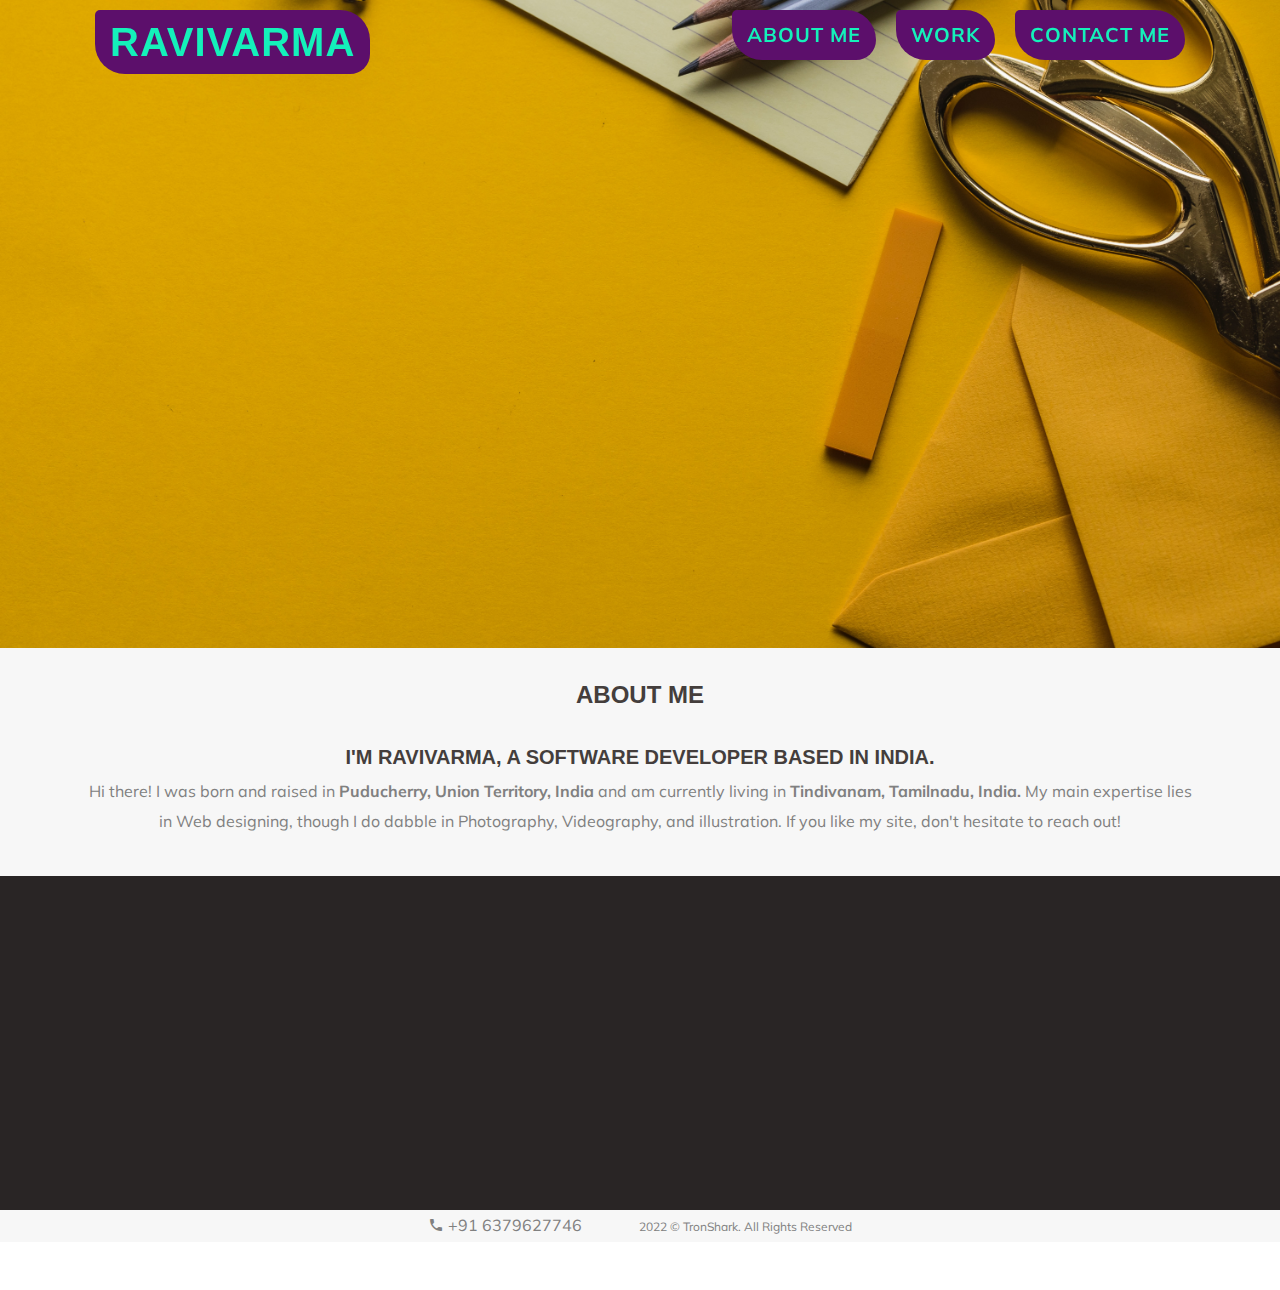
==== commit cf77c340: "pho" ====
--- a/about.html
+++ b/about.html
@@ -170,7 +170,7 @@
               </div>
             </div>
             <div class="col-lg-2">
-              <Img src="/images/DP_edited - Copy.jpg " id="myphoto"></Img>
+              <img src="./images/DP_edited - Copy.jpg" id="myphoto" />
             </div>
           </div>
         </div>
--- a/css/style.css
+++ b/css/style.css
@@ -2251,7 +2251,8 @@
   position: inherit;
   width: 100%;
   height: 72vh;
-  background-image: url("/images/Dragonfly.jpg") /*../images/contact.png*/;
+  background-image: url("/images/joanna-kosinska-bF2vsubyHcQ-unsplash.jpg")
+    /*../images/contact.png*/;
   background-repeat: no-repeat;
   background-size: 100%;
   background-position: 50% 40%;
@@ -2261,7 +2262,7 @@
   position: inherit;
   width: 100%;
   height: 72vh;
-  background-image: url("/images/Dragonfly.jpg")
+  background-image: url("/images/joanna-kosinska-bF2vsubyHcQ-unsplash.jpg")
     /*../images/events/About_Us.png*/;
   /*background-image: url('../images/about2.jpg');*/
   background-repeat: no-repeat;
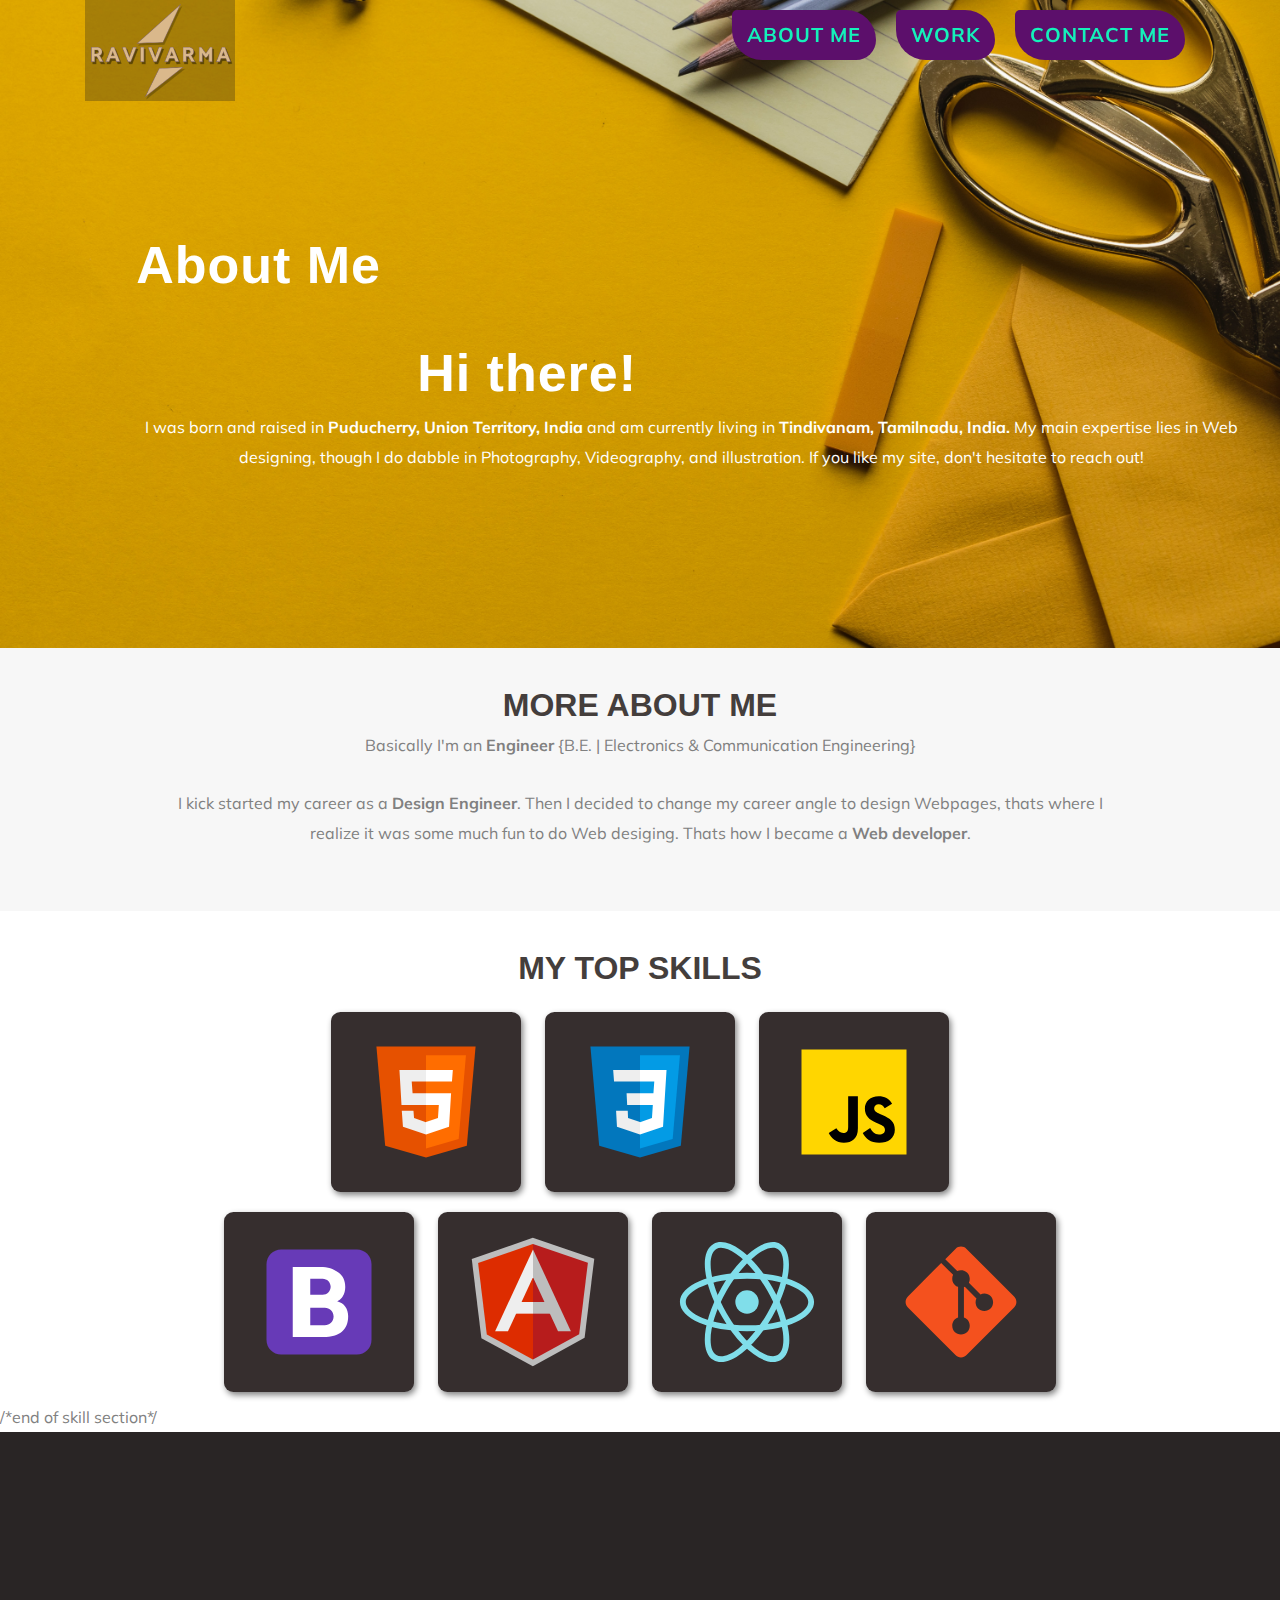
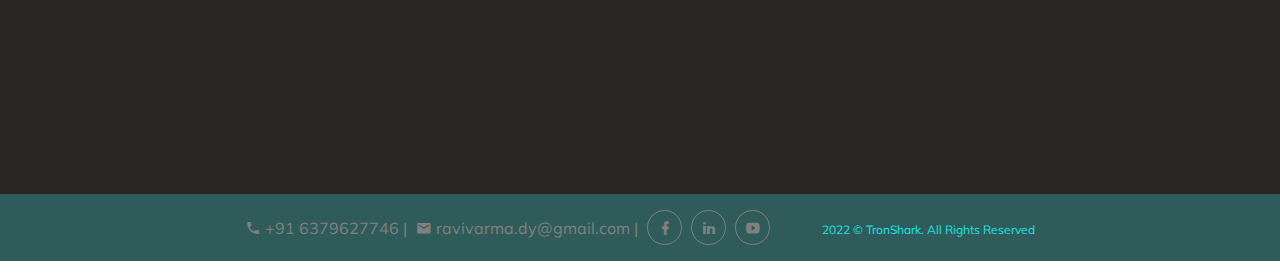
==== commit a91e3606: "added" ====
--- a/about.html
+++ b/about.html
@@ -59,7 +59,12 @@
             target="_self"
             rel="noopener noreferrer"
           >
-            <h1 id="varma">RAVIVARMA</h1>
+            <img
+              src="./images/RV LOGO - 1080x730.png"
+              alt="RVLogo"
+              loading="lazy"
+              class="rvlogo"
+            />
           </a>
         </div>
         <!-- End Logo container-->
@@ -95,32 +100,99 @@
 
     <div class="about-container">
       <div id="particles-js">
-        <div class="product-caption text-center"></div>
+        <div class="product-caption text-center">
+          <div class="container">
+            <!-- data-aos="fade-up"-->
+            <div class="title text-center">
+              <h2><b> About Me </b></h2>
+              <span class="title-border"><i class=""></i></span>
+            </div>
+            <div class="row justify-content-center">
+              <div class="col-md-12 col-xs-12">
+                <h5 class="text-center">Hi there!</h5>
+                <p class="text-center">
+                  I was born and raised in
+                  <b>Puducherry, Union Territory, India</b> and am currently
+                  living in <b>Tindivanam, Tamilnadu, India. </b> My main
+                  expertise lies in Web designing, though I do dabble in
+                  Photography, Videography, and illustration. If you like my
+                  site, don't hesitate to reach out!
+                </p>
+              </div>
+            </div>
+          </div>
+        </div>
       </div>
       <section class="section bg-light pt-4 pb-4">
-        <div class="container">
-          <!-- data-aos="fade-up"-->
-          <div class="title text-center">
-            <h2><b> About Me </b></h2>
-            <span class="title-border"><i class=""></i></span>
-          </div>
-          <div class="row justify-content-center">
-            <div class="col-md-12 col-xs-12">
-              <h5 class="text-center">
-                I'm Ravivarma, a Software Developer based in India.
-              </h5>
-              <p class="text-center">
-                Hi there! I was born and raised in
-                <b>Puducherry, Union Territory, India</b> and am currently
-                living in <b>Tindivanam, Tamilnadu, India. </b> My main
-                expertise lies in Web designing, though I do dabble in
-                Photography, Videography, and illustration. If you like my site,
-                don't hesitate to reach out!
-              </p>
-            </div>
-          </div>
-        </div>
+        <section class="more-about">
+          <h2>More About Me</h2>
+          <p>
+            Basically I'm an <b>Engineer</b> {B.E. | Electronics & Communication
+            Engineering}
+          </p>
+          <p>
+            I kick started my career as a <b>Design Engineer</b>. Then I decided
+            to change my career angle to design Webpages, thats where I realize
+            it was some much fun to do Web desiging. Thats how I became a
+            <b>Web developer</b>.
+          </p>
+        </section>
       </section>
+      <!--skills section-->
+      <section class="skills" id="skills">
+        <h2 class="skill-header">My Top Skills</h2>
+
+        <div class="skills-wrapper">
+          <div class="first-set animate__animated animate__pulse">
+            <img
+              src="./images/icons/icons8-html-5.svg"
+              alt=""
+              loading="lazy"
+              class="icon icon-card"
+            />
+            <img
+              src="./images/icons/icons8-css3.svg"
+              alt=""
+              loading="lazy"
+              class="icon icon-card"
+            />
+            <img
+              src="./images/icons/icons8-javascript.svg"
+              alt=""
+              loading="lazy"
+              class="icon icon-card"
+            />
+          </div>
+
+          <div class="second-set animate__animated animate__pulse">
+            <img
+              src="./images/icons/icons8-bootstrap.svg"
+              alt=""
+              loading="lazy"
+              class="icon icon-card"
+            />
+            <img
+              src="./images/icons/icons8-angularjs.svg"
+              alt=""
+              loading="lazy"
+              class="icon icon-card"
+            />
+            <img
+              src="./images/icons/icons8-react-native.svg"
+              alt=""
+              loading="lazy"
+              class="icon icon-card"
+            />
+            <img
+              src="./images/icons/icons8-git.svg"
+              alt=""
+              loading="lazy"
+              class="icon icon-card"
+            />
+          </div>
+        </div>
+      </section>
+      /*end of skill section*/
 
       <section class="section footer">
         <div class="container" data-aos="fade-up">
@@ -176,7 +248,7 @@
         </div>
       </section>
     </div>
-    <div class="footer-alt bg-light">
+    <div class="footer-alt" id="bgfooter">
       <div class="container">
         <div class="row justify-content-center">
           <div class="text-center">
@@ -186,10 +258,47 @@
                 rel="nofollow"
                 class="text-grey p-r-5"
               >
-                <i class="mdi mdi-phone"></i> +91 6379627746
+                <i class="mdi mdi-phone"></i> +91 6379627746 |
               </a>
-            </div>
-
+
+              <a
+                href="mailto:ravivarma.dy@gmail.com?Subject=Information%20about"
+                rel="nofollow"
+                class="text-grey p-r-5"
+              >
+                <i class="mdi mdi-email"></i> ravivarma.dy@gmail.com |</a
+              >
+            </div>
+            <ul class="footer-icons list-inline my-2 d-i-b">
+              <li class="list-inline-item">
+                <a
+                  href="https://www.facebook.com/krrish.krishna.940/"
+                  target="_blank"
+                  rel="noopener"
+                  ><i class="mdi mdi-facebook"></i
+                  ><span class="sr-only">Facebook</span></a
+                >
+              </li>
+              <!--<li class="list-inline-item"><a href="#" rel="noopener"><i class="mdi mdi-twitter"></i><span class="sr-only">Twitter</span></a></li>-->
+              <li class="list-inline-item">
+                <a
+                  href="https://www.linkedin.com/in/ravivarma-damodharan"
+                  target="_blank"
+                  rel="noopener"
+                  ><i class="mdi mdi-linkedin"></i
+                  ><span class="sr-only">Linkedin</span></a
+                >
+              </li>
+              <li class="list-inline-item">
+                <a
+                  href="https://www.youtube.com/channel/UC0N2iqDBIHFuB_pYarx8Trg"
+                  target="_blank"
+                  rel="noopener"
+                  ><i class="mdi mdi-youtube-play"></i
+                  ><span class="sr-only">Youtube</span></a
+                >
+              </li>
+            </ul>
             <div class="contact-us d-i-b">
               <span class="pl-5 f-s-12">
                 2022 © TronShark. All Rights Reserved
--- a/css/style.css
+++ b/css/style.css
@@ -2251,7 +2251,7 @@
   position: inherit;
   width: 100%;
   height: 72vh;
-  background-image: url("/images/joanna-kosinska-bF2vsubyHcQ-unsplash.jpg")
+  background-image: url("../images/joanna-kosinska-bF2vsubyHcQ-unsplash.jpg")
     /*../images/contact.png*/;
   background-repeat: no-repeat;
   background-size: 100%;
@@ -2262,7 +2262,7 @@
   position: inherit;
   width: 100%;
   height: 72vh;
-  background-image: url("/images/joanna-kosinska-bF2vsubyHcQ-unsplash.jpg")
+  background-image: url("../images/joanna-kosinska-bF2vsubyHcQ-unsplash.jpg")
     /*../images/events/About_Us.png*/;
   /*background-image: url('../images/about2.jpg');*/
   background-repeat: no-repeat;
@@ -3534,3 +3534,134 @@
   margin-top: -30px;
   border: solid #00c6ff 2px;
 }
+#bgfooter {
+  background: rgb(47, 92, 90);
+  color: rgb(32, 226, 233);
+}
+.projects {
+  background-color: var(--bg-color);
+  padding: 32px 0;
+  margin-top: 2rem;
+}
+
+.project-pic {
+  width: 65%;
+  height: 60%;
+}
+
+.projects-container {
+  display: flex;
+  align-items: center;
+  justify-content: center;
+}
+.projects-title {
+  text-align: center;
+  margin-bottom: 1rem;
+}
+
+.project-container {
+  text-align: center;
+  width: 21.875rem;
+  padding: 1rem;
+}
+.project-container p {
+  padding: 0.4rem;
+}
+
+.project-title {
+  margin-bottom: var(--bottom-margin);
+}
+
+.project-details {
+  margin-bottom: var(--bottom-margin);
+}
+
+.project-card {
+  background-color: #fff;
+  border-radius: 11px;
+  box-shadow: 0 3px 10px var(--primary-shadow);
+  padding: 20px;
+  margin: 10px;
+}
+.rvlogo {
+  display: inline-block !important;
+  width: 150px;
+  background-color: #1d1a1a4b;
+}
+/* skill section*/
+.skills {
+  max-width: 68.75rem;
+  margin: auto;
+  text-align: center;
+  margin-top: 2.5rem;
+}
+
+.skill-header {
+  margin-bottom: 1rem;
+}
+
+.skills-wrapper img {
+  padding: 1.25rem;
+  margin: 10px;
+  box-shadow: 2px 3px 6px;
+  border-radius: 5%;
+  background: #362e2e;
+}
+
+.icon {
+  width: 11.875rem;
+  height: 11.25rem;
+}
+/*More about me  -- section*/
+.more-about {
+  padding: 1rem 10rem;
+}
+
+.more-about h2 {
+  margin-bottom: var(--bottom-margin);
+  text-align: center;
+}
+
+.more-about p {
+  line-height: var(--line-height);
+  padding: 0.4rem;
+  text-align: center;
+}
+/* Add padding BETWEEN each column */
+.row,
+.row > .column {
+  padding: 8px;
+}
+
+/* Create four equal columns that floats next to each other */
+.column {
+  float: left;
+  width: 25%;
+}
+
+/* Clear floats after rows */
+.row:after {
+  content: "";
+  display: table;
+  clear: both;
+}
+
+/* Content */
+.content {
+  background-color: white;
+  padding: 10px;
+}
+
+/* Responsive layout - makes a two column-layout instead of four columns */
+@media screen and (max-width: 900px) {
+  .column {
+    width: 50%;
+  }
+}
+
+/* Responsive layout - makes the two columns stack on top of each other instead of next to each other */
+@media screen and (max-width: 600px) {
+  .column {
+    width: 100%;
+  }
+}
